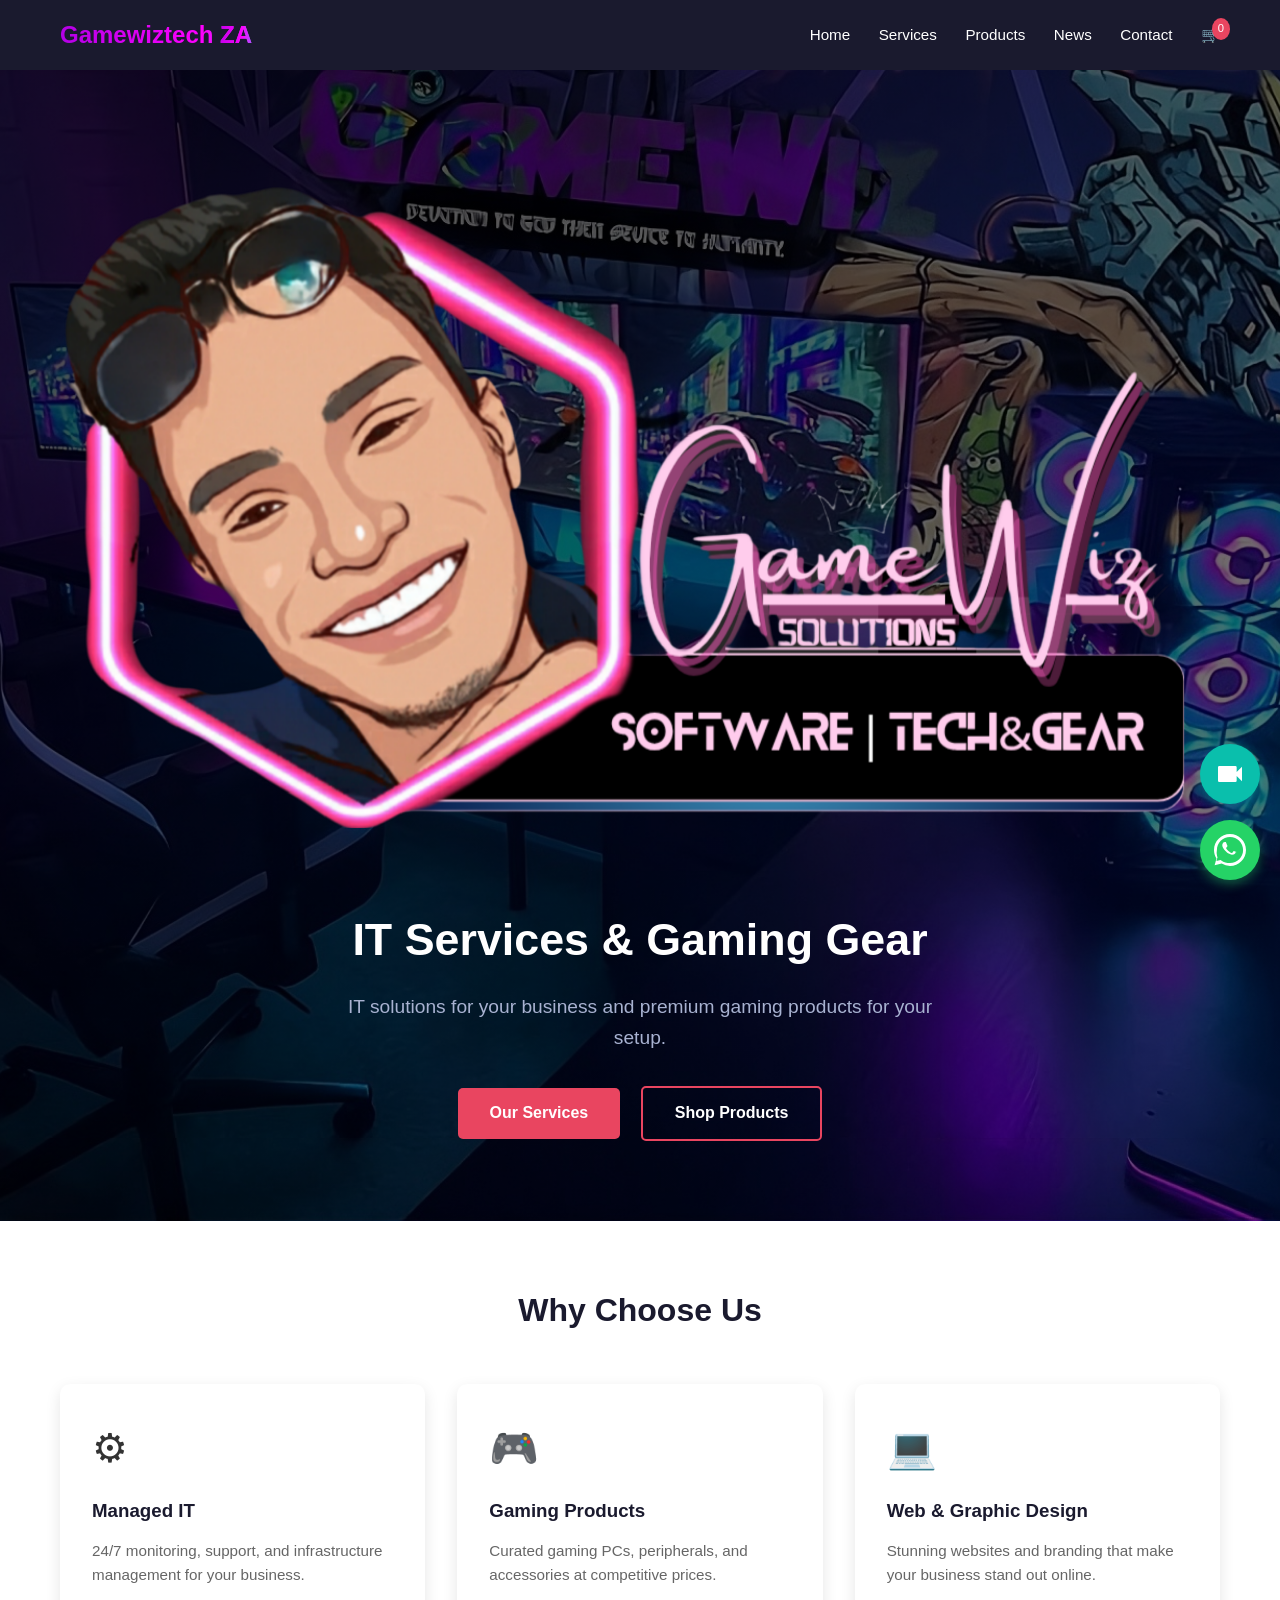
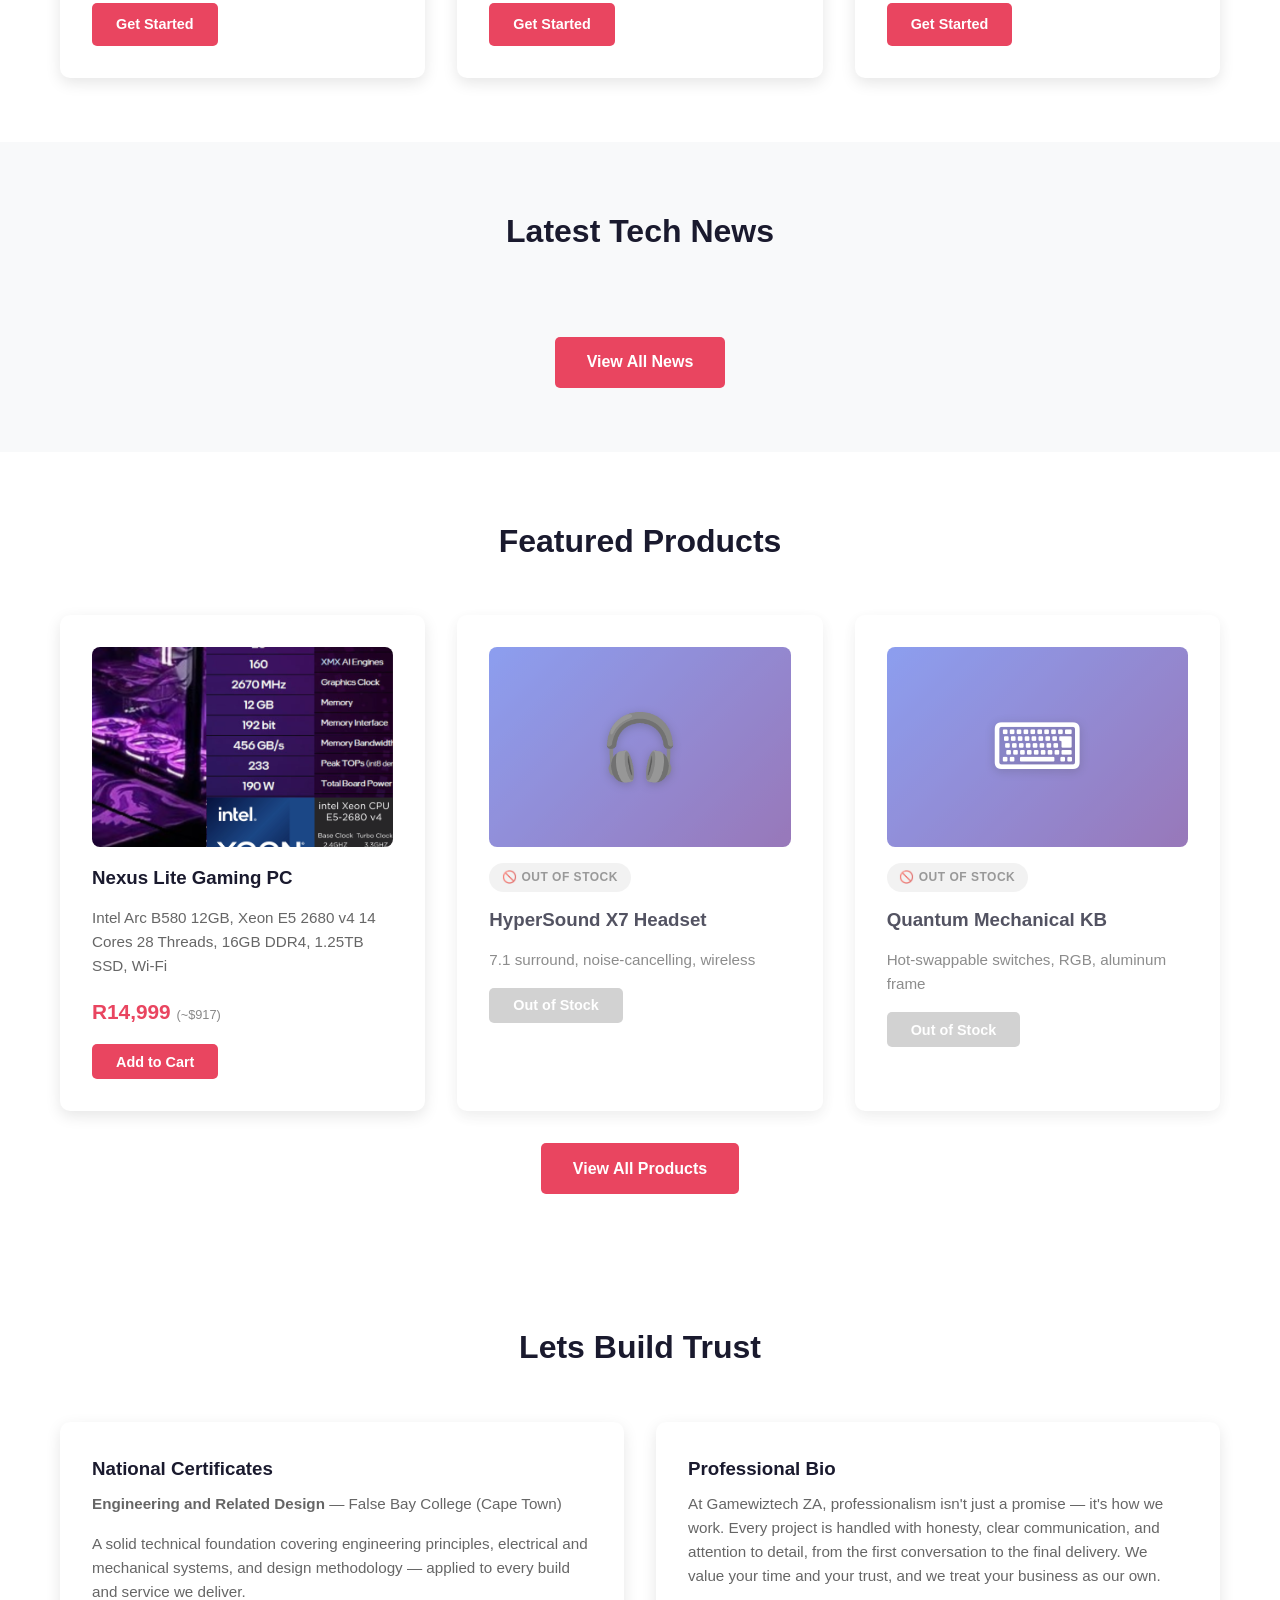
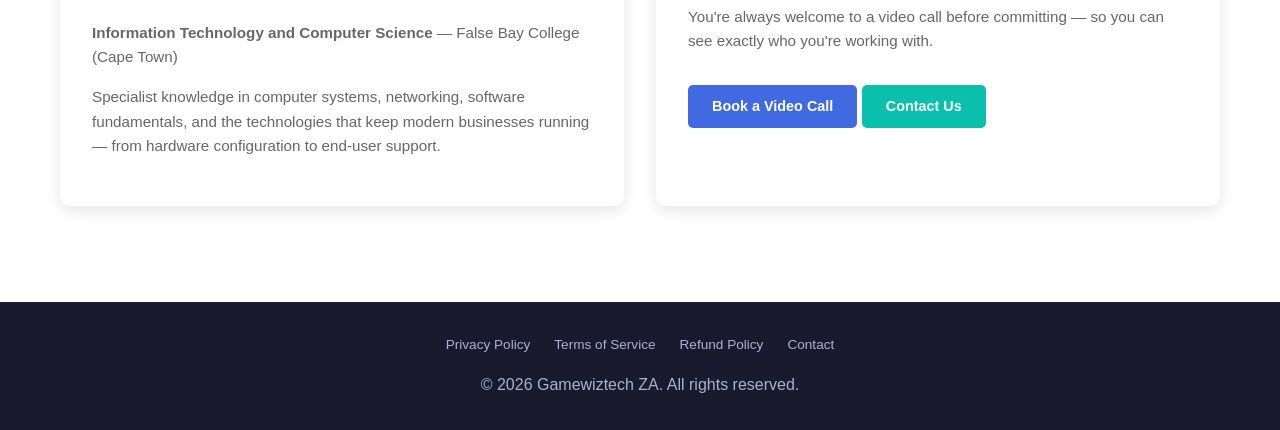
==== index.html @ 2ae44a91 "Make Book a Video Call button royal blue" ====
<!DOCTYPE html>
<html lang="en">
<head>
  <meta charset="UTF-8">
  <meta name="viewport" content="width=device-width, initial-scale=1.0">
  <title>Gamewiztech ZA — IT Services & Gaming Products</title>
  <link rel="stylesheet" href="css/style.css">
</head>
<body>
  <header>
    <div class="container">
      <a href="index.html" class="logo">Gamewiztech<span> ZA</span></a>
      <nav>
        <a href="index.html">Home</a>
        <a href="services.html">Services</a>
        <a href="products.html">Products</a>
        <a href="news.html">News</a>
        <a href="contact.html">Contact</a>
        <a class="cart-icon" onclick="showCart()">&#128722; <span class="cart-count">0</span></a>
      </nav>
    </div>
  </header>

  <section class="hero">
    <div class="container">
      <img src="images/hero-banner.png" alt="Gamewiztech ZA Banner" style="max-width: 100%; height: auto; margin-bottom: 1.5rem; border-radius: 10px;">
      <h1>IT Services & Gaming Gear</h1>
      <p>IT solutions for your business and premium gaming products for your setup.</p>
      <a href="services.html" class="btn">Our Services</a>
      <a href="products.html" class="btn btn-outline" style="margin-left: 1rem;">Shop Products</a>
    </div>
  </section>

  <section class="section">
    <div class="container">
      <h2 class="section-title">Why Choose Us</h2>
      <div class="grid">
        <div class="card">
          <div class="card-icon">&#9881;</div>
          <h3>Managed IT</h3>
          <p>24/7 monitoring, support, and infrastructure management for your business.</p>
          <a href="services.html" class="btn">Get Started</a>
        </div>
        <div class="card">
          <div class="card-icon">&#127918;</div>
          <h3>Gaming Products</h3>
          <p>Curated gaming PCs, peripherals, and accessories at competitive prices.</p>
          <a href="products.html" class="btn">Get Started</a>
        </div>
        <div class="card">
          <div class="card-icon">&#128187;</div>
          <h3>Web & Graphic Design</h3>
          <p>Stunning websites and branding that make your business stand out online.</p>
          <a href="services.html" class="btn">Get Started</a>
        </div>
      </div>
    </div>
  </section>

  <section class="section" style="background: #f8f9fa;">
    <div class="container">
      <h2 class="section-title">Latest Tech News</h2>
      <div class="grid" id="homeNewsGrid">
        <div class="news-loading">Loading latest news...</div>
      </div>
      <div style="text-align: center; margin-top: 2rem;">
        <a href="news.html" class="btn">View All News</a>
      </div>
    </div>
  </section>

  <section class="section">
    <div class="container">
      <h2 class="section-title">Featured Products</h2>
      <div class="grid">
        <div class="card">
          <div class="product-img" style="background-image: url('images/nexus-lite.jpg'); background-size: cover; background-position: center; text-shadow: none;"></div>
          <h3>Nexus Lite Gaming PC</h3>
          <p>Intel Arc B580 12GB, Xeon E5 2680 v4 14 Cores 28 Threads, 16GB DDR4, 1.25TB SSD, Wi-Fi</p>
          <div class="price">R14,999 <span class="usd-price">(~$917)</span></div>
          <button class="btn" onclick="addToCart('gaming-pc-3','Nexus Lite Gaming PC',14999)">Add to Cart</button>
        </div>
        <div class="card out-of-stock">
          <div class="product-img">&#127911;</div>
          <span class="stock-badge">&#128683; Out of Stock</span>
          <h3>HyperSound X7 Headset</h3>
          <p>7.1 surround, noise-cancelling, wireless</p>
          <button class="btn" disabled>Out of Stock</button>
        </div>
        <div class="card out-of-stock">
          <div class="product-img">&#9000;</div>
          <span class="stock-badge">&#128683; Out of Stock</span>
          <h3>Quantum Mechanical KB</h3>
          <p>Hot-swappable switches, RGB, aluminum frame</p>
          <button class="btn" disabled>Out of Stock</button>
        </div>
      </div>
      <div style="text-align: center; margin-top: 2rem;">
        <a href="products.html" class="btn">View All Products</a>
      </div>
    </div>
  </section>

  <section class="section">
    <div class="container">
      <h2 class="section-title">Lets Build Trust</h2>
      <div class="grid">
        <div class="card">
          <h3 style="margin-bottom: 0.5rem;">National Certificates</h3>
          <p><strong>Engineering and Related Design</strong> — False Bay College (Cape Town)</p>
          <p style="margin-top: 0.5rem;">A solid technical foundation covering engineering principles, electrical and mechanical systems, and design methodology — applied to every build and service we deliver.</p>
          <p style="margin-top: 0.75rem;"><strong>Information Technology and Computer Science</strong> — False Bay College (Cape Town)</p>
          <p style="margin-top: 0.5rem;">Specialist knowledge in computer systems, networking, software fundamentals, and the technologies that keep modern businesses running — from hardware configuration to end-user support.</p>
        </div>
        <div class="card">
          <h3 style="margin-bottom: 0.5rem;">Professional Bio</h3>
          <p>At Gamewiztech ZA, professionalism isn't just a promise — it's how we work. Every project is handled with honesty, clear communication, and attention to detail, from the first conversation to the final delivery. We value your time and your trust, and we treat your business as our own.</p>
          <p style="margin-top: 0.5rem;">You're always welcome to a video call before committing — so you can see exactly who you're working with.</p>
          <a href="https://wa.me/27638305734?text=Hi%20Gamewiztech%20ZA%21%20I%27d%20like%20to%20book%20a%20video%20call.%20When%20are%20you%20free%3F" target="_blank" rel="noopener noreferrer" class="btn btn-blue" style="margin-top: 1rem;">Book a Video Call</a>
          <a href="https://wa.me/27638305734" target="_blank" rel="noopener noreferrer" class="btn btn-teal" style="margin-top: 0.75rem;">Contact Us</a>
        </div>
      </div>
    </div>
  </section>

  <footer>
    <div class="container">
      <div class="footer-links">
        <a href="policies.html">Privacy Policy</a>
        <a href="policies.html">Terms of Service</a>
        <a href="policies.html">Refund Policy</a>
        <a href="contact.html">Contact</a>
      </div>
      <p>&copy; 2026 Gamewiztech ZA. All rights reserved.</p>
    </div>
  </footer>

  <!-- Cart Modal -->
  <div class="cart-overlay" id="cart-overlay" onclick="hideCart()"></div>
  <div class="cart-modal" id="cart-modal">
    <div class="cart-modal-header">
      <h2>Shopping Cart</h2>
      <button class="cart-modal-close" onclick="hideCart()">&times;</button>
    </div>
    <div id="cart-items-list"></div>
    <div class="cart-total">Total: <span id="cart-total-price">$0.00</span></div>
    <div class="cart-actions">
      <button class="btn btn-outline" onclick="hideCart()">Continue Shopping</button>
      <button class="btn" onclick="checkout()">Proceed to Checkout</button>
    </div>
  </div>

  <script src="js/cart.js"></script>
  <script src="js/whatsapp.js"></script>
  <script>
    const homeTags = ['gaming', 'gamedev', 'ai', 'machinelearning', 'linux', 'opensource', 'hardware', 'steam'];
    const homeCatMap = {
      gaming: ['gaming', 'gamedev', 'games', 'steam', 'valve'],
      ai: ['ai', 'machinelearning', 'llm', 'chatgpt', 'deeplearning', 'genai'],
      linux: ['linux', 'opensource', 'ubuntu', 'foss'],
      hardware: ['hardware', 'gpu', 'intel', 'amd', 'nvidia', 'cpu', 'raspberrypi', 'iot']
    };

    function homeCategory(tags) {
      const lower = tags.map(t => t.toLowerCase());
      for (const [cat, keys] of Object.entries(homeCatMap)) {
        if (keys.some(k => lower.includes(k))) return cat;
      }
      return 'hardware';
    }

    function homeImage(a) {
      return a.social_image || a.cover_image || `https://dev.to/social_previews/article/${a.id}.png`;
    }

    (async function loadHomeNews() {
      const grid = document.getElementById('homeNewsGrid');
      if (!grid) return;
      try {
        const results = await Promise.allSettled(
          homeTags.map(tag => fetch(`https://dev.to/api/articles?tag=${tag}&per_page=2`).then(r => r.json()))
        );
        const seen = new Set();
        const items = [];
        for (const r of results) {
          if (r.status !== 'fulfilled') continue;
          for (const a of r.value) {
            if (!seen.has(a.id)) { seen.add(a.id); items.push(a); }
          }
        }
        items.sort(() => Math.random() - 0.5);
        const top = items.slice(0, 3);
        grid.innerHTML = top.map(a => {
          const cat = homeCategory(a.tag_list);
          const img = homeImage(a);
          return `
            <a href="${a.url}" target="_blank" rel="noopener" class="news-card">
              <div class="news-card-img" style="background-image:url(${img});background-size:cover;background-position:center;"></div>
              <div class="news-card-body">
                <div class="news-card-meta">
                  <span class="news-category ${cat}">${cat}</span>
                  <span class="news-date">${a.readable_publish_date || ''}</span>
                </div>
                <h3 class="news-card-title">${a.title}</h3>
                <p class="news-card-excerpt">${a.description ? (a.description.length > 120 ? a.description.slice(0,120).replace(/\s+\S*$/,'') + '...' : a.description) : ''}</p>
                <span class="news-author">${a.user?.name ? 'By ' + a.user.name : ''}</span>
              </div>
            </a>
          `;
        }).join('');
      } catch {
        grid.innerHTML = '<div class="news-empty" style="grid-column:1/-1">Could not load latest news.</div>';
      }
    })();
  </script>
  <a class="call-float" href="https://wa.me/27638305734?text=Hi%20Gamewiztech%20ZA%21%20I%27d%20like%20to%20book%20a%20video%20call.%20When%20are%20you%20free%3F" target="_blank" rel="noopener noreferrer" aria-label="Lets Build Trust">
    <svg viewBox="0 0 24 24" xmlns="http://www.w3.org/2000/svg">
      <path fill="#fff" d="M17 10.5V7a1 1 0 0 0-1-1H4a1 1 0 0 0-1 1v10a1 1 0 0 0 1 1h12a1 1 0 0 0 1-1v-3.5l4 4v-11l-4 4z"/>
    </svg>
    <span class="call-tooltip">Lets Build Trust — Book a video call</span>
  </a>
  <a class="whatsapp-float" href="https://wa.me/27638305734" target="_blank" rel="noopener noreferrer" aria-label="Chat on WhatsApp">
    <svg viewBox="0 0 32 32" xmlns="http://www.w3.org/2000/svg">
      <path fill="#fff" d="M16 0C7.163 0 0 7.163 0 16c0 3.133.9 6.06 2.448 8.533L.64 31.36l7.013-1.843A15.937 15.937 0 0016 32c8.837 0 16-7.163 16-16S24.837 0 16 0zm0 29.09c-3.234 0-6.25-.99-8.756-2.685l-.628-.402-4.164 1.094 1.113-4.06-.43-.653A13.008 13.008 0 012.91 16C2.91 8.785 8.785 2.91 16 2.91S29.09 8.785 29.09 16 23.215 29.09 16 29.09zm7.038-10.677c-.385-.193-2.278-1.124-2.63-1.252-.352-.128-.608-.193-.864.193-.256.385-.994 1.252-1.22 1.51-.225.257-.45.289-.835.096-.385-.193-1.625-.599-3.094-1.912-1.143-1.02-1.915-2.28-2.14-2.665-.224-.385-.024-.593.169-.785.173-.173.385-.45.577-.675.193-.225.257-.385.385-.642.129-.257.064-.482-.032-.675-.097-.193-.864-2.083-1.184-2.853-.312-.75-.63-.625-.864-.638l-.735-.013-.256.038c-.225.038-.577.09-.88.45-.303.36-1.157 1.13-1.157 2.757s1.185 3.198 1.35 3.42c.165.222 2.332 3.56 5.65 4.993.79.34 1.406.544 1.887.697.792.252 1.513.216 2.082.13.635-.096 1.955-.8 2.23-1.572.276-.772.276-1.434.193-1.572-.083-.138-.304-.222-.64-.385z"/>
    </svg>
    <span class="whatsapp-tooltip">Chat with us on WhatsApp</span>
  </a>
</body>
</html>
---- css/style.css ----
* {
  margin: 0;
  padding: 0;
  box-sizing: border-box;
}

body {
  font-family: 'Segoe UI', Tahoma, Geneva, Verdana, sans-serif;
  line-height: 1.6;
  color: #333;
}

.container {
  max-width: 1200px;
  margin: 0 auto;
  padding: 0 20px;
}

/* Header */
header {
  background: #1a1a2e;
  color: #fff;
  padding: 1rem 0;
  position: sticky;
  top: 0;
  z-index: 100;
}

header .container {
  display: flex;
  justify-content: space-between;
  align-items: center;
}

.logo {
  font-size: 1.5rem;
  font-weight: 700;
  text-decoration: none;
  background: linear-gradient(90deg, #b400e6, #ff00ff, #00ffff, #ff6600, #ffff00);
  background-size: 300%;
  -webkit-background-clip: text;
  background-clip: text;
  -webkit-text-fill-color: transparent;
  animation: gradient-shift 3s ease infinite;
}

@keyframes gradient-shift {
  0% { background-position: 0% 50%; }
  50% { background-position: 100% 50%; }
  100% { background-position: 0% 50%; }
}

.logo span {
  color: inherit;
  -webkit-text-fill-color: transparent;
  background: inherit;
  -webkit-background-clip: text;
  background-clip: text;
}

nav a {
  color: #fff;
  text-decoration: none;
  margin-left: 1.5rem;
  font-size: 0.95rem;
  transition: color 0.3s;
}

nav a:hover {
  color: #e94560;
}

.cart-icon {
  position: relative;
  cursor: pointer;
}

.cart-count {
  background: #e94560;
  color: #fff;
  border-radius: 50%;
  padding: 2px 6px;
  font-size: 0.7rem;
  position: absolute;
  top: -8px;
  right: -10px;
}

/* Hero */
.hero {
  background: linear-gradient(135deg, rgba(0,0,0,0.7), rgba(0,0,0,0.5)), url('../images/hero-bg.png');
  background-size: cover;
  background-position: center;
  color: #fff;
  padding: 5rem 0;
  text-align: center;
}

.hero img {
  max-width: 100%;
  height: auto;
  border-radius: 10px;
}

.hero h1 {
  font-size: 2.8rem;
  margin-bottom: 1rem;
}

.hero p {
  font-size: 1.2rem;
  color: #a8b2d1;
  margin-bottom: 2rem;
  max-width: 600px;
  margin-left: auto;
  margin-right: auto;
}

.btn {
  display: inline-block;
  background: #e94560;
  color: #fff;
  padding: 0.8rem 2rem;
  border-radius: 5px;
  text-decoration: none;
  font-weight: 600;
  transition: background 0.3s;
  border: none;
  cursor: pointer;
}

.btn:hover {
  background: #d63851;
}

.btn-outline {
  background: transparent;
  border: 2px solid #e94560;
}

.btn-outline:hover {
  background: #e94560;
}

.btn-blue {
  background: #4169E1;
  color: #fff;
}

.btn-blue:hover {
  background: #3457D5;
}

.btn-teal {
  background: #0ABFAC;
  color: #fff;
}

.btn-teal:hover {
  background: #08A391;
}

/* Sections */
.section {
  padding: 4rem 0;
}

.section-title {
  text-align: center;
  font-size: 2rem;
  margin-bottom: 3rem;
  color: #1a1a2e;
}

/* Cards Grid */
.grid {
  display: grid;
  grid-template-columns: repeat(auto-fit, minmax(280px, 1fr));
  gap: 2rem;
}

.card {
  background: #fff;
  border-radius: 10px;
  padding: 2rem;
  box-shadow: 0 5px 15px rgba(0,0,0,0.1);
  transition: transform 0.3s;
}

.card:hover {
  transform: translateY(-5px);
}

.card-icon {
  font-size: 2.5rem;
  margin-bottom: 1rem;
}

.card h3 {
  margin-bottom: 0.8rem;
  color: #1a1a2e;
}

.card p {
  color: #666;
  font-size: 0.95rem;
  margin-bottom: 1rem;
}

.card .price {
  font-size: 1.3rem;
  font-weight: 700;
  color: #e94560;
  margin-bottom: 1rem;
}

.price-range {
  font-size: 0.8rem !important;
  color: #888 !important;
  margin-bottom: 1rem !important;
}

.usd-price {
  font-size: 0.8rem;
  font-weight: 400;
  color: #888;
}

.card .btn {
  font-size: 0.9rem;
  padding: 0.6rem 1.5rem;
}

/* Product specific */
.product-img {
  width: 100%;
  height: 200px;
  background: linear-gradient(135deg, #667eea 0%, #764ba2 100%);
  border-radius: 8px;
  margin-bottom: 1rem;
  display: flex;
  align-items: center;
  justify-content: center;
  font-size: 4rem;
  color: #fff;
  text-shadow: 0 2px 10px rgba(0,0,0,0.3);
}

.stock-badge {
  display: inline-block;
  background: #eee;
  color: #777;
  font-size: 0.75rem;
  font-weight: 700;
  text-transform: uppercase;
  letter-spacing: 0.5px;
  padding: 0.3rem 0.8rem;
  border-radius: 15px;
  margin-bottom: 0.8rem;
}

.card.out-of-stock {
  opacity: 0.75;
  position: relative;
}

.card.out-of-stock .btn:disabled {
  background: #aaa;
  cursor: not-allowed;
  opacity: 0.7;
}

/* Contact */
.contact-form {
  max-width: 600px;
  margin: 0 auto;
}

.form-group {
  margin-bottom: 1.5rem;
}

.form-group label {
  display: block;
  margin-bottom: 0.5rem;
  font-weight: 600;
}

.form-group input,
.form-group textarea,
.form-group select {
  width: 100%;
  padding: 0.8rem;
  border: 1px solid #ddd;
  border-radius: 5px;
  font-size: 1rem;
}

.form-group textarea {
  height: 150px;
}

/* Cart Page */
.cart-page {
  padding: 4rem 0;
}

.cart-item {
  display: flex;
  align-items: center;
  justify-content: space-between;
  padding: 1rem 0;
  border-bottom: 1px solid #eee;
}

.cart-item-info {
  display: flex;
  align-items: center;
  gap: 1rem;
}

.cart-item-name {
  font-weight: 600;
}

.cart-item-price {
  color: #e94560;
  font-weight: 600;
}

.cart-item-qty {
  display: flex;
  align-items: center;
  gap: 0.5rem;
}

.qty-btn {
  background: #eee;
  border: none;
  padding: 0.3rem 0.7rem;
  border-radius: 3px;
  cursor: pointer;
}

.qty-btn:hover {
  background: #ddd;
}

.remove-btn {
  background: none;
  border: none;
  color: #e94560;
  cursor: pointer;
  font-weight: 600;
}

.cart-total {
  text-align: right;
  padding: 1.5rem 0;
  font-size: 1.3rem;
  font-weight: 700;
}

.cart-actions {
  text-align: right;
  display: flex;
  gap: 1rem;
  justify-content: flex-end;
}

.cart-empty {
  text-align: center;
  padding: 3rem;
  color: #666;
}

/* Cart sidebar / modal */
.cart-modal {
  display: none;
  position: fixed;
  top: 0;
  right: 0;
  width: 400px;
  height: 100%;
  background: #fff;
  box-shadow: -5px 0 15px rgba(0,0,0,0.1);
  z-index: 200;
  padding: 2rem;
  overflow-y: auto;
}

.cart-modal.open {
  display: block;
}

.cart-overlay {
  display: none;
  position: fixed;
  top: 0;
  left: 0;
  width: 100%;
  height: 100%;
  background: rgba(0,0,0,0.5);
  z-index: 199;
}

.cart-overlay.open {
  display: block;
}

.cart-modal-header {
  display: flex;
  justify-content: space-between;
  align-items: center;
  margin-bottom: 2rem;
}

.cart-modal-close {
  background: none;
  border: none;
  font-size: 1.5rem;
  cursor: pointer;
}

/* News Page */
.news-filters {
  display: flex;
  justify-content: center;
  gap: 0.8rem;
  margin-bottom: 3rem;
  flex-wrap: wrap;
}

.filter-btn {
  background: #f0f0f0;
  border: 2px solid transparent;
  padding: 0.6rem 1.5rem;
  border-radius: 25px;
  font-size: 0.9rem;
  font-weight: 600;
  cursor: pointer;
  transition: all 0.3s;
  color: #555;
}

.filter-btn:hover {
  background: #e0e0e0;
}

.filter-btn.active {
  background: #1a1a2e;
  color: #fff;
  border-color: #1a1a2e;
}

.news-grid {
  display: grid;
  grid-template-columns: repeat(auto-fill, minmax(340px, 1fr));
  gap: 1.5rem;
}

.news-card {
  background: #fff;
  border-radius: 12px;
  overflow: hidden;
  box-shadow: 0 3px 12px rgba(0,0,0,0.08);
  transition: transform 0.3s, box-shadow 0.3s;
  text-decoration: none;
  color: inherit;
  display: flex;
  flex-direction: column;
}

.news-card:hover {
  transform: translateY(-4px);
  box-shadow: 0 8px 25px rgba(0,0,0,0.12);
}

.news-card-img {
  height: 180px;
  background: linear-gradient(135deg, #1a1a2e 0%, #16213e 100%);
  display: flex;
  align-items: center;
  justify-content: center;
  font-size: 4rem;
}

.news-card-body {
  padding: 1.5rem;
  flex: 1;
  display: flex;
  flex-direction: column;
}

.news-card-meta {
  display: flex;
  align-items: center;
  gap: 0.8rem;
  margin-bottom: 0.8rem;
}

.news-category {
  display: inline-block;
  padding: 0.2rem 0.8rem;
  border-radius: 15px;
  font-size: 0.75rem;
  font-weight: 700;
  text-transform: uppercase;
  letter-spacing: 0.5px;
}

.news-category.gaming { background: #e8f5e9; color: #2e7d32; }
.news-category.ai { background: #f3e5f5; color: #7b1fa2; }
.news-category.linux { background: #fff8e1; color: #f57f17; }
.news-category.hardware { background: #e3f2fd; color: #1565c0; }

.news-date {
  font-size: 0.8rem;
  color: #999;
}

.news-card-title {
  font-size: 1.1rem;
  font-weight: 700;
  color: #1a1a2e;
  margin-bottom: 0.6rem;
  line-height: 1.4;
}

.news-card-excerpt {
  font-size: 0.9rem;
  color: #666;
  line-height: 1.5;
  flex: 1;
}

.news-empty {
  grid-column: 1 / -1;
  text-align: center;
  padding: 4rem;
  color: #999;
  font-size: 1.1rem;
}

.news-loading {
  grid-column: 1 / -1;
  text-align: center;
  padding: 3rem;
  color: #999;
  font-size: 1rem;
}

.news-author {
  display: block;
  margin-top: 0.8rem;
  font-size: 0.8rem;
  color: #aaa;
  font-style: italic;
}

/* Footer */
footer {
  background: #1a1a2e;
  color: #a8b2d1;
  text-align: center;
  padding: 2rem 0;
  margin-top: 2rem;
}

.footer-links {
  display: flex;
  justify-content: center;
  gap: 1.5rem;
  flex-wrap: wrap;
  margin-bottom: 1rem;
}

.footer-links a {
  color: #a8b2d1;
  text-decoration: none;
  font-size: 0.85rem;
  transition: color 0.3s;
}

.footer-links a:hover {
  color: #e94560;
}

/* Policies Page */
.policy-container {
  max-width: 800px;
  margin: 0 auto;
}

.policy-card {
  background: #fff;
  border-radius: 10px;
  padding: 2.5rem;
  box-shadow: 0 3px 12px rgba(0,0,0,0.08);
  margin-bottom: 2rem;
}

.policy-card h2 {
  color: #1a1a2e;
  font-size: 1.8rem;
  margin-bottom: 0.3rem;
}

.policy-date {
  color: #999;
  font-size: 0.85rem;
  margin-bottom: 1.5rem;
}

.policy-card h3 {
  color: #1a1a2e;
  font-size: 1.15rem;
  margin: 1.5rem 0 0.8rem;
}

.policy-card p {
  color: #555;
  line-height: 1.7;
  margin-bottom: 0.8rem;
}

.policy-card ul {
  padding-left: 1.5rem;
  margin-bottom: 0.8rem;
}

.policy-card ul li {
  color: #555;
  line-height: 1.7;
  margin-bottom: 0.4rem;
}

/* Responsive */
/* USD Price */
.usd-price {
  font-size: 0.8rem;
  color: #888;
  font-weight: 400;
}

/* WhatsApp Floating Button */
.whatsapp-float {
  position: fixed;
  bottom: 20px;
  right: 20px;
  width: 60px;
  height: 60px;
  background: #25D366;
  border-radius: 50%;
  display: flex;
  align-items: center;
  justify-content: center;
  box-shadow: 0 4px 12px rgba(37, 211, 102, 0.4);
  cursor: pointer;
  z-index: 999;
  transition: all 0.3s ease;
  text-decoration: none;
}
.whatsapp-float:hover {
  transform: scale(1.1);
  box-shadow: 0 6px 20px rgba(37, 211, 102, 0.6);
}
.whatsapp-float svg {
  width: 32px;
  height: 32px;
}
.whatsapp-tooltip {
  position: absolute;
  right: 70px;
  background: #fff;
  color: #333;
  padding: 8px 16px;
  border-radius: 8px;
  font-size: 14px;
  font-weight: 500;
  white-space: nowrap;
  box-shadow: 0 2px 8px rgba(0,0,0,0.15);
  opacity: 0;
  pointer-events: none;
  transition: opacity 0.3s;
}
.whatsapp-float:hover .whatsapp-tooltip {
  opacity: 1;
}

/* Video Call Floating Button */
.call-float {
  position: fixed;
  bottom: 96px;
  right: 20px;
  width: 60px;
  height: 60px;
  background: #0ABFAC;
  border-radius: 50%;
  display: flex;
  align-items: center;
  justify-content: center;
  box-shadow: 0 4px 12px rgba(10, 191, 172, 0.4);
  cursor: pointer;
  z-index: 999;
  transition: all 0.3s ease;
  text-decoration: none;
}
.call-float:hover {
  transform: scale(1.1);
  box-shadow: 0 6px 20px rgba(10, 191, 172, 0.6);
}
.call-float svg {
  width: 32px;
  height: 32px;
}
.call-tooltip {
  position: absolute;
  right: 70px;
  background: #fff;
  color: #333;
  padding: 8px 16px;
  border-radius: 8px;
  font-size: 14px;
  font-weight: 500;
  white-space: nowrap;
  box-shadow: 0 2px 8px rgba(0,0,0,0.15);
  opacity: 0;
  pointer-events: none;
  transition: opacity 0.3s;
}
.call-float:hover .call-tooltip {
  opacity: 1;
}

@media (max-width: 768px) {
  header .container {
    flex-direction: column;
    gap: 1rem;
  }
  nav a {
    margin: 0 0.5rem;
  }
  .hero h1 {
    font-size: 2rem;
  }
  .cart-modal {
    width: 100%;
  }
}
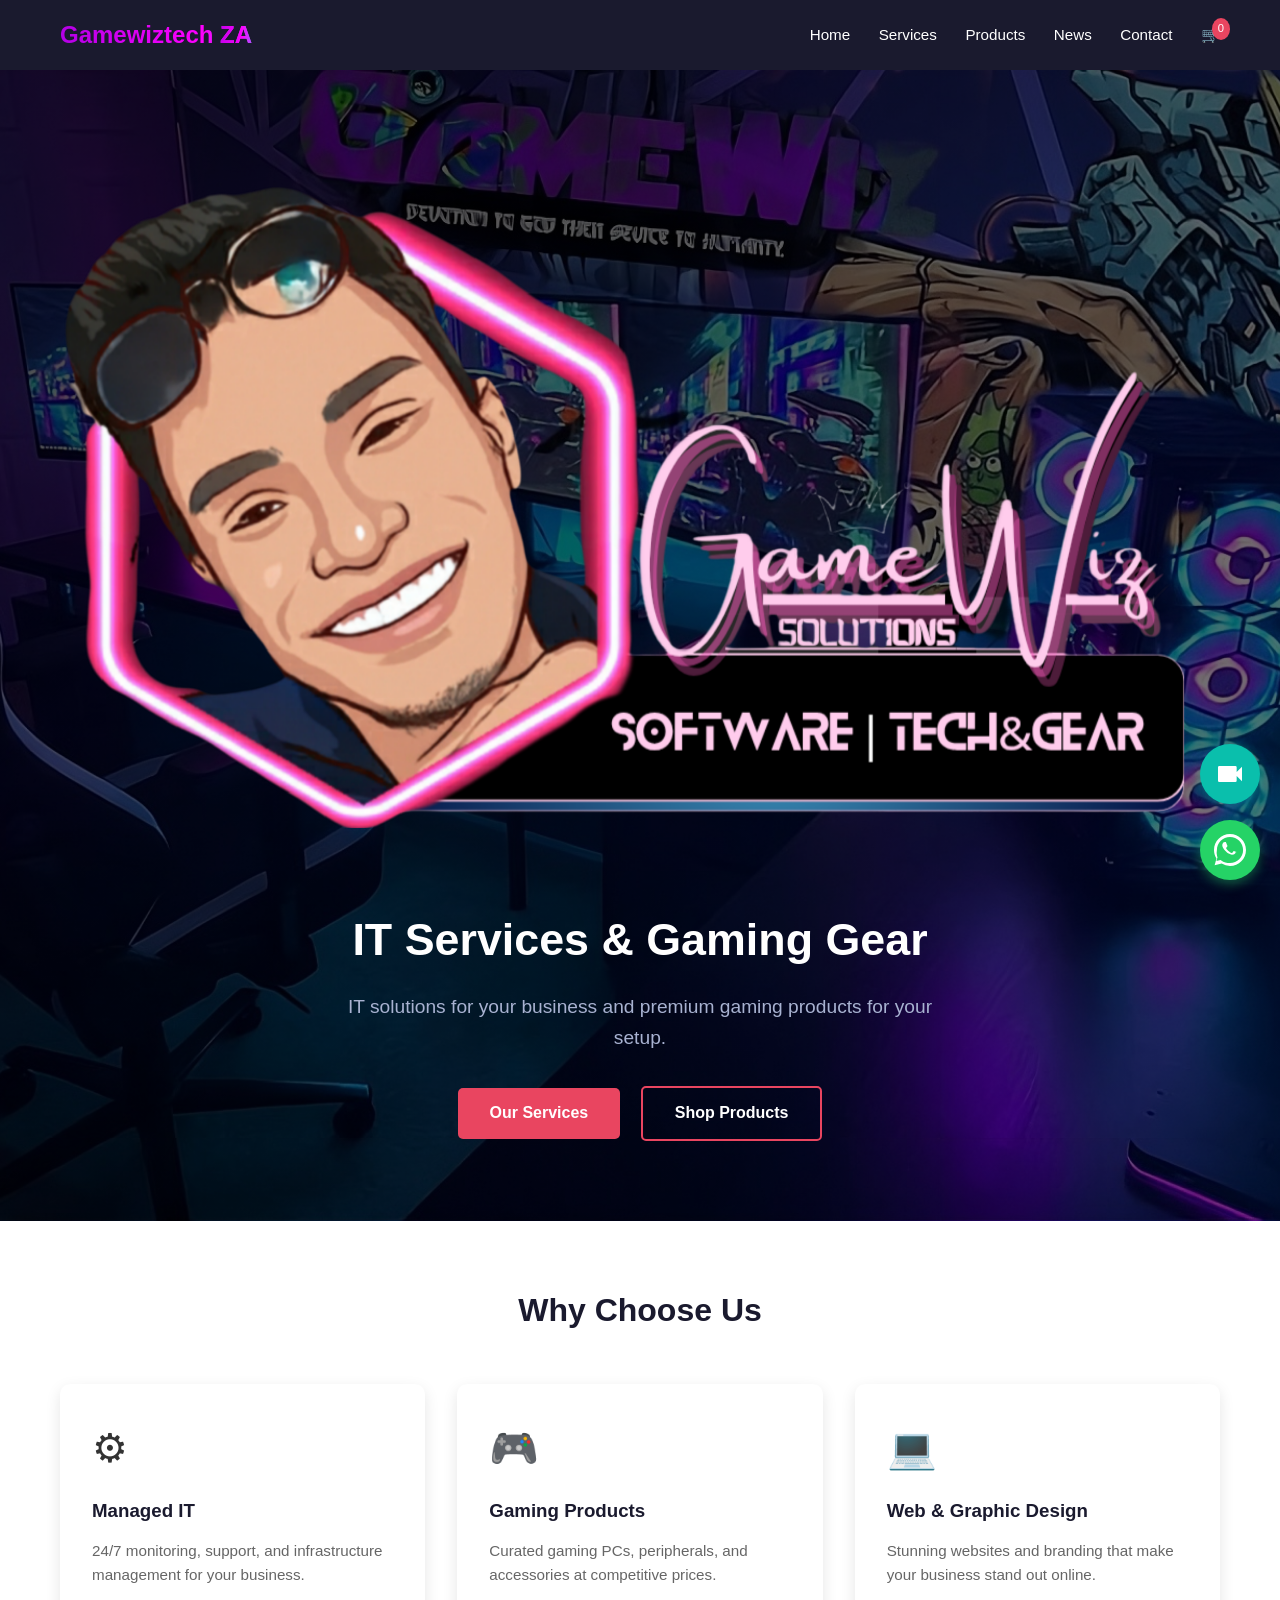
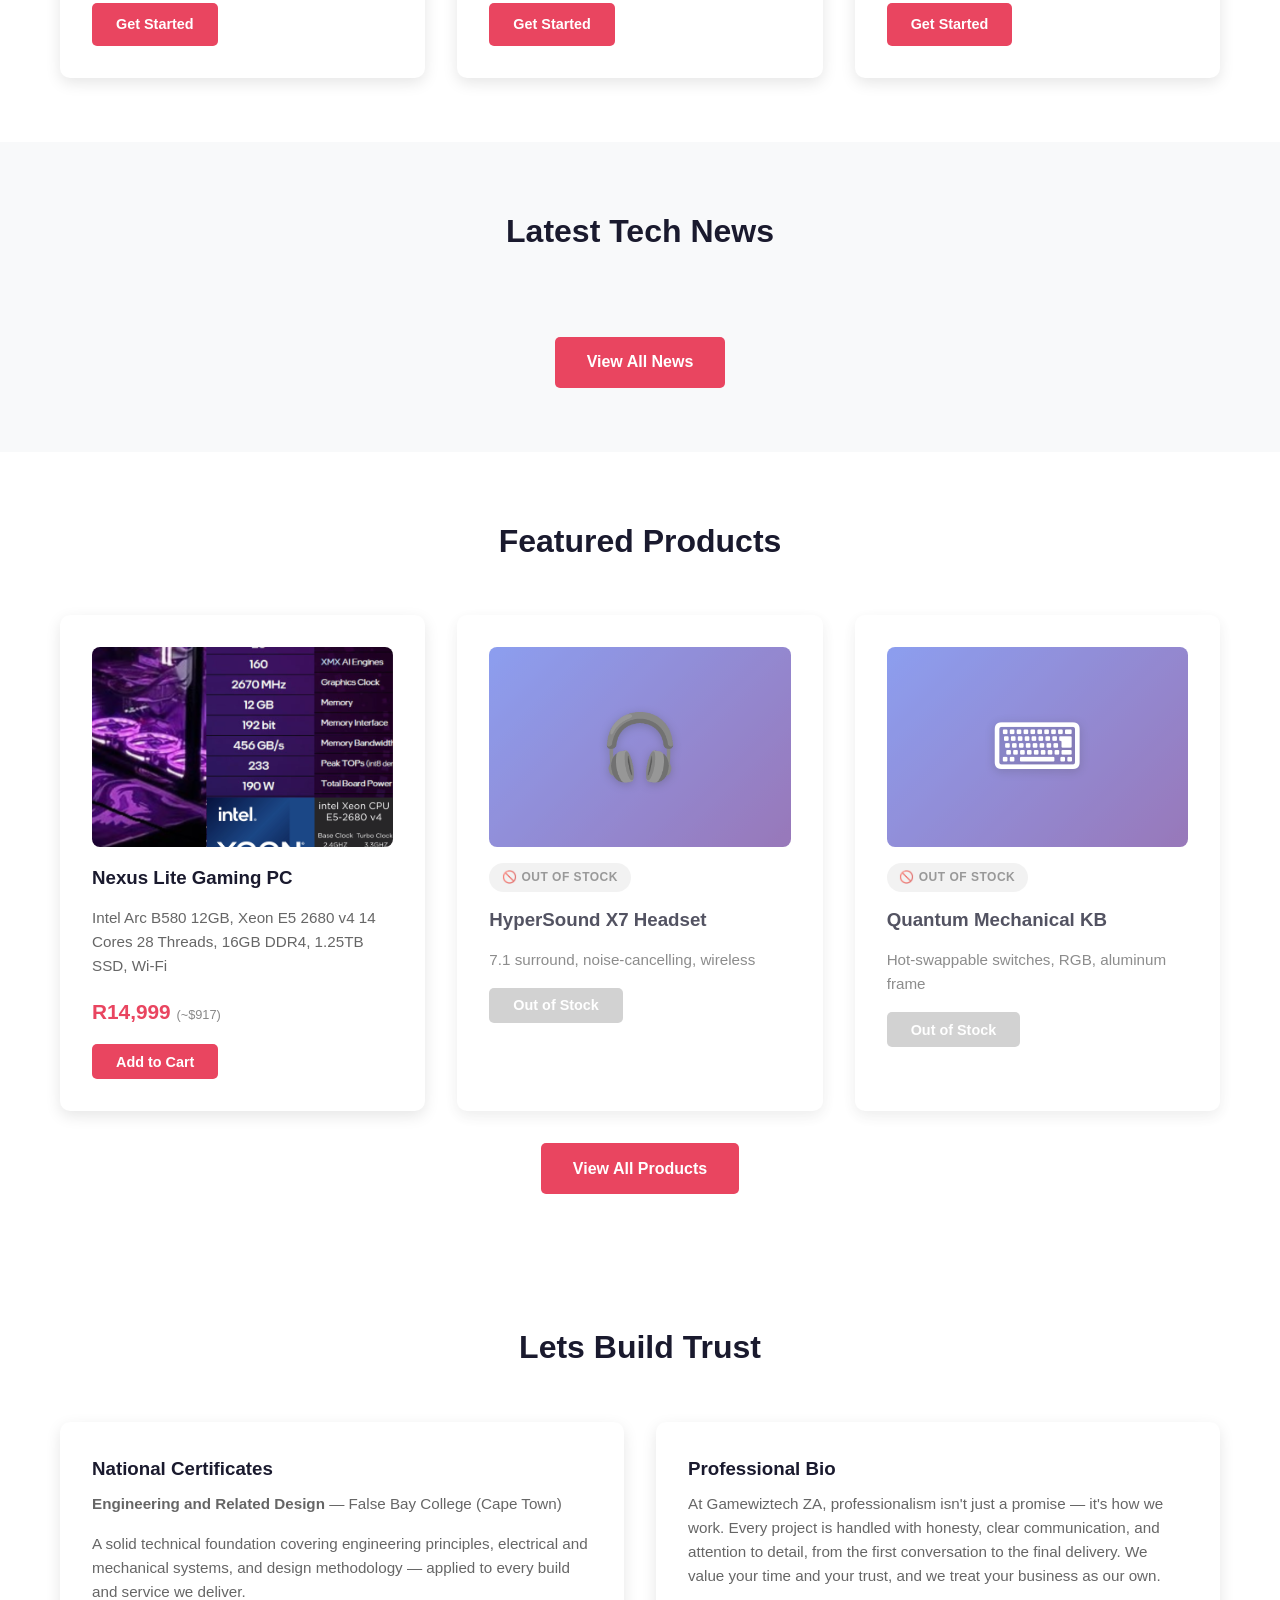
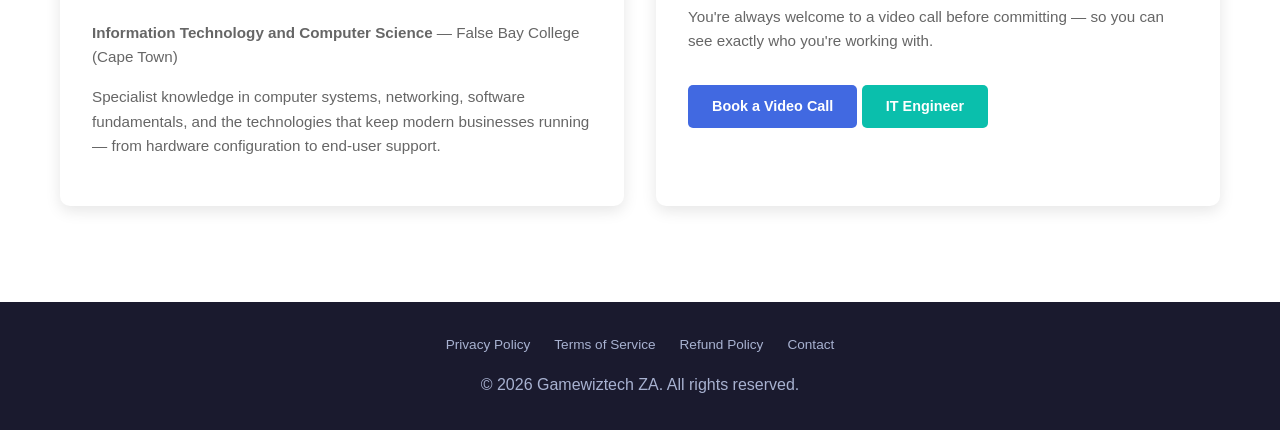
==== commit bd679797: "Rename Contact Us button to IT Engineer" ====
--- a/index.html
+++ b/index.html
@@ -117,7 +117,7 @@
           <p>At Gamewiztech ZA, professionalism isn't just a promise — it's how we work. Every project is handled with honesty, clear communication, and attention to detail, from the first conversation to the final delivery. We value your time and your trust, and we treat your business as our own.</p>
           <p style="margin-top: 0.5rem;">You're always welcome to a video call before committing — so you can see exactly who you're working with.</p>
           <a href="https://wa.me/27638305734?text=Hi%20Gamewiztech%20ZA%21%20I%27d%20like%20to%20book%20a%20video%20call.%20When%20are%20you%20free%3F" target="_blank" rel="noopener noreferrer" class="btn btn-blue" style="margin-top: 1rem;">Book a Video Call</a>
-          <a href="https://wa.me/27638305734" target="_blank" rel="noopener noreferrer" class="btn btn-teal" style="margin-top: 0.75rem;">Contact Us</a>
+          <a href="https://wa.me/27638305734" target="_blank" rel="noopener noreferrer" class="btn btn-teal" style="margin-top: 0.75rem;">IT Engineer</a>
         </div>
       </div>
     </div>
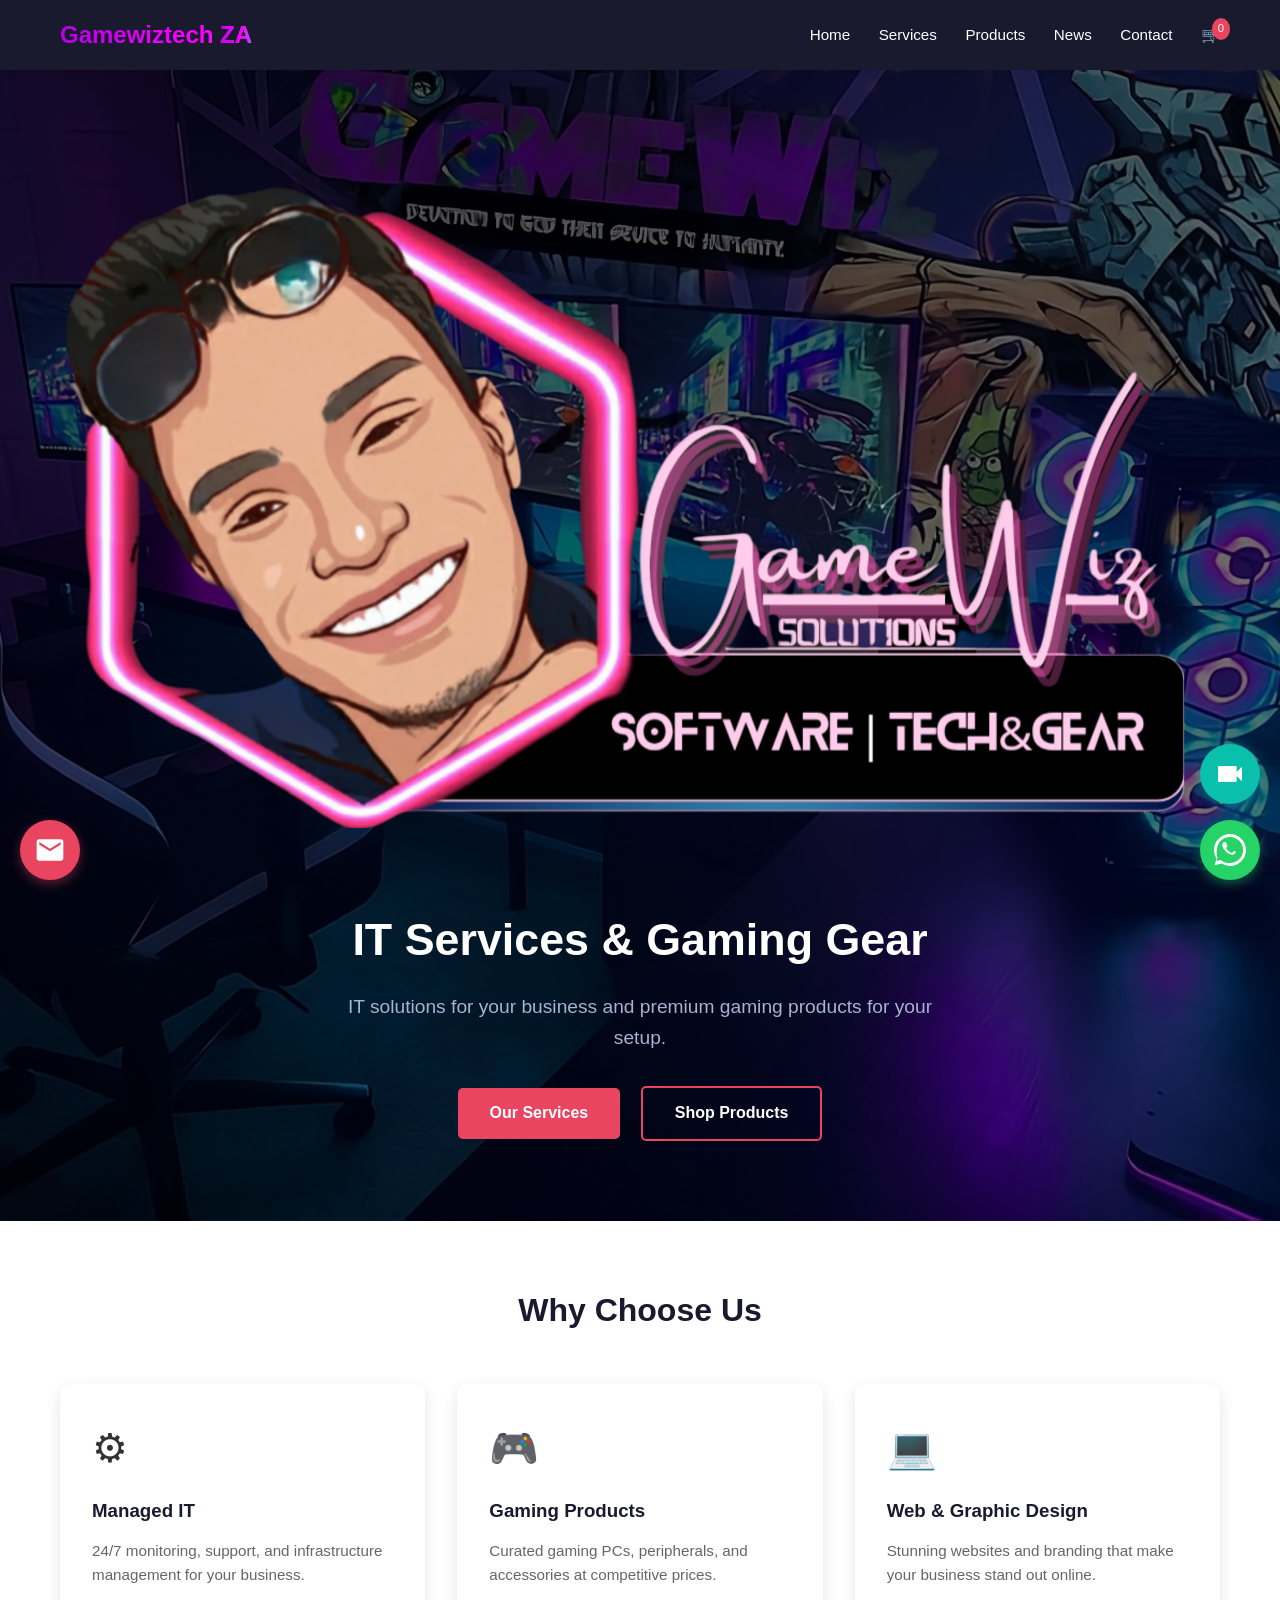
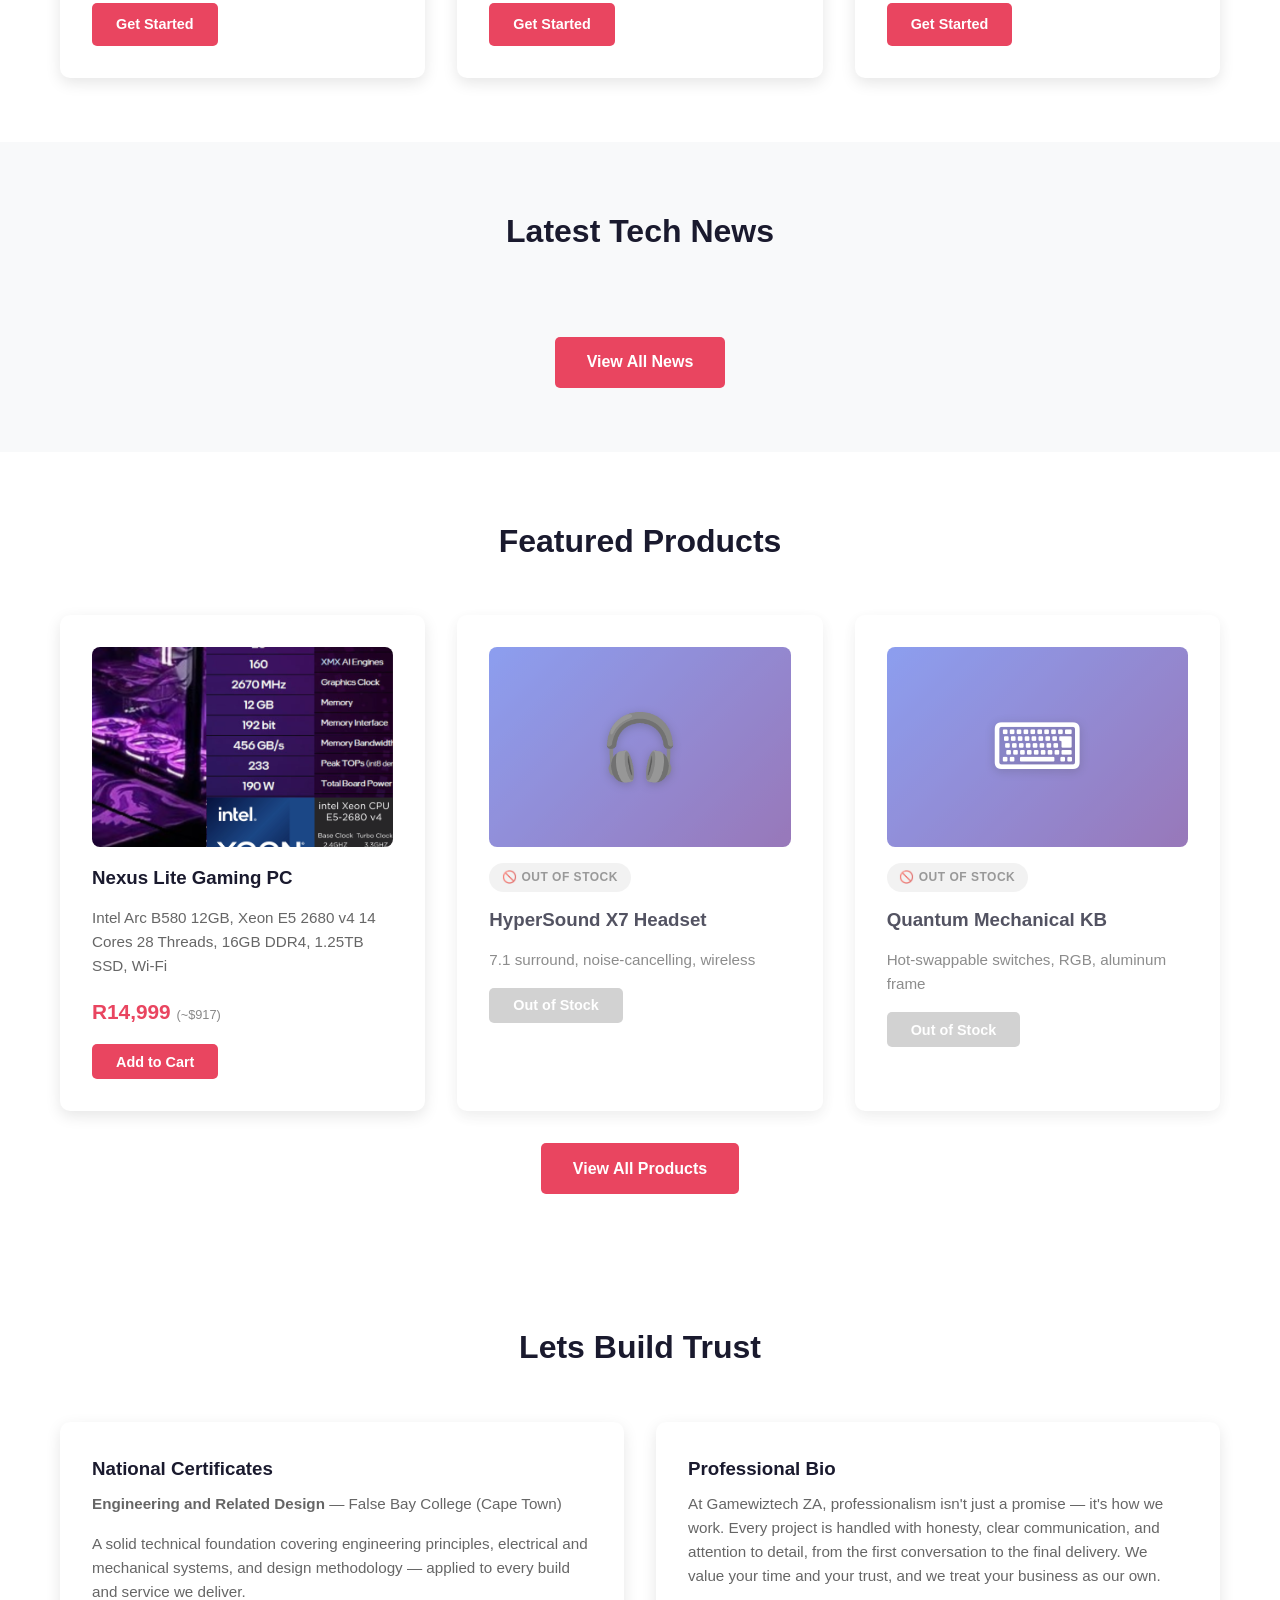
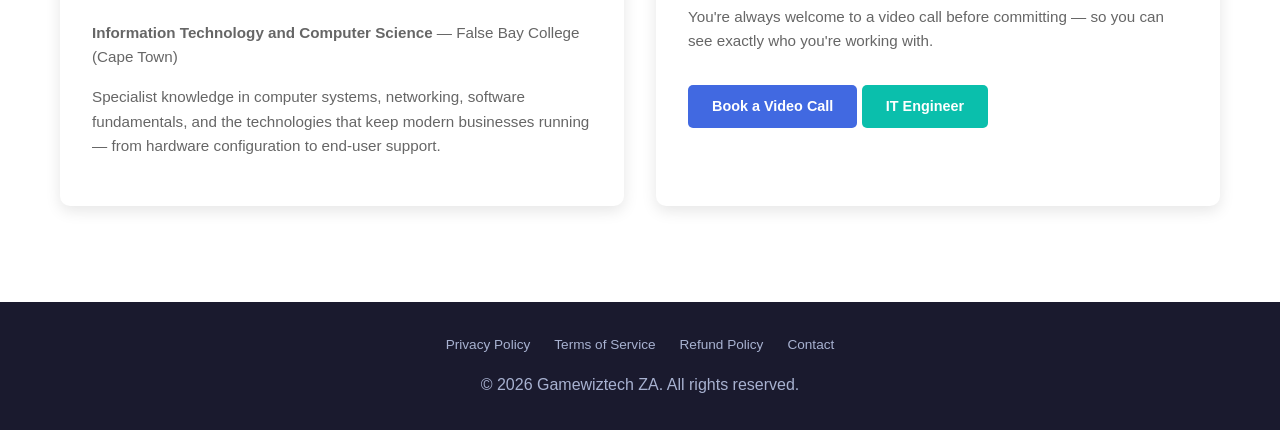
==== commit 872929e6: "Add floating email button to all pages" ====
--- a/index.html
+++ b/index.html
@@ -213,6 +213,12 @@
       }
     })();
   </script>
+  <a class="email-float" href="mailto:Gamewizcapetown@gmail.com" aria-label="Email Gamewiztech ZA">
+    <svg viewBox="0 0 24 24" xmlns="http://www.w3.org/2000/svg">
+      <path fill="#fff" d="M20 4H4a2 2 0 0 0-2 2v12a2 2 0 0 0 2 2h16a2 2 0 0 0 2-2V6a2 2 0 0 0-2-2zm0 4l-8 5-8-5V6l8 5 8-5v2z"/>
+    </svg>
+    <span class="email-tooltip">Email us at Gamewizcapetown@gmail.com</span>
+  </a>
   <a class="call-float" href="https://wa.me/27638305734?text=Hi%20Gamewiztech%20ZA%21%20I%27d%20like%20to%20book%20a%20video%20call.%20When%20are%20you%20free%3F" target="_blank" rel="noopener noreferrer" aria-label="Lets Build Trust">
     <svg viewBox="0 0 24 24" xmlns="http://www.w3.org/2000/svg">
       <path fill="#fff" d="M17 10.5V7a1 1 0 0 0-1-1H4a1 1 0 0 0-1 1v10a1 1 0 0 0 1 1h12a1 1 0 0 0 1-1v-3.5l4 4v-11l-4 4z"/>
--- a/css/style.css
+++ b/css/style.css
@@ -733,6 +733,51 @@
   opacity: 1;
 }
 
+/* Email Floating Button */
+.email-float {
+  position: fixed;
+  bottom: 20px;
+  left: 20px;
+  width: 60px;
+  height: 60px;
+  background: #E94560;
+  border-radius: 50%;
+  display: flex;
+  align-items: center;
+  justify-content: center;
+  box-shadow: 0 4px 12px rgba(233, 69, 96, 0.4);
+  cursor: pointer;
+  z-index: 999;
+  transition: all 0.3s ease;
+  text-decoration: none;
+}
+.email-float:hover {
+  transform: scale(1.1);
+  box-shadow: 0 6px 20px rgba(233, 69, 96, 0.6);
+}
+.email-float svg {
+  width: 32px;
+  height: 32px;
+}
+.email-tooltip {
+  position: absolute;
+  left: 70px;
+  background: #fff;
+  color: #333;
+  padding: 8px 16px;
+  border-radius: 8px;
+  font-size: 14px;
+  font-weight: 500;
+  white-space: nowrap;
+  box-shadow: 0 2px 8px rgba(0,0,0,0.15);
+  opacity: 0;
+  pointer-events: none;
+  transition: opacity 0.3s;
+}
+.email-float:hover .email-tooltip {
+  opacity: 1;
+}
+
 @media (max-width: 768px) {
   header .container {
     flex-direction: column;
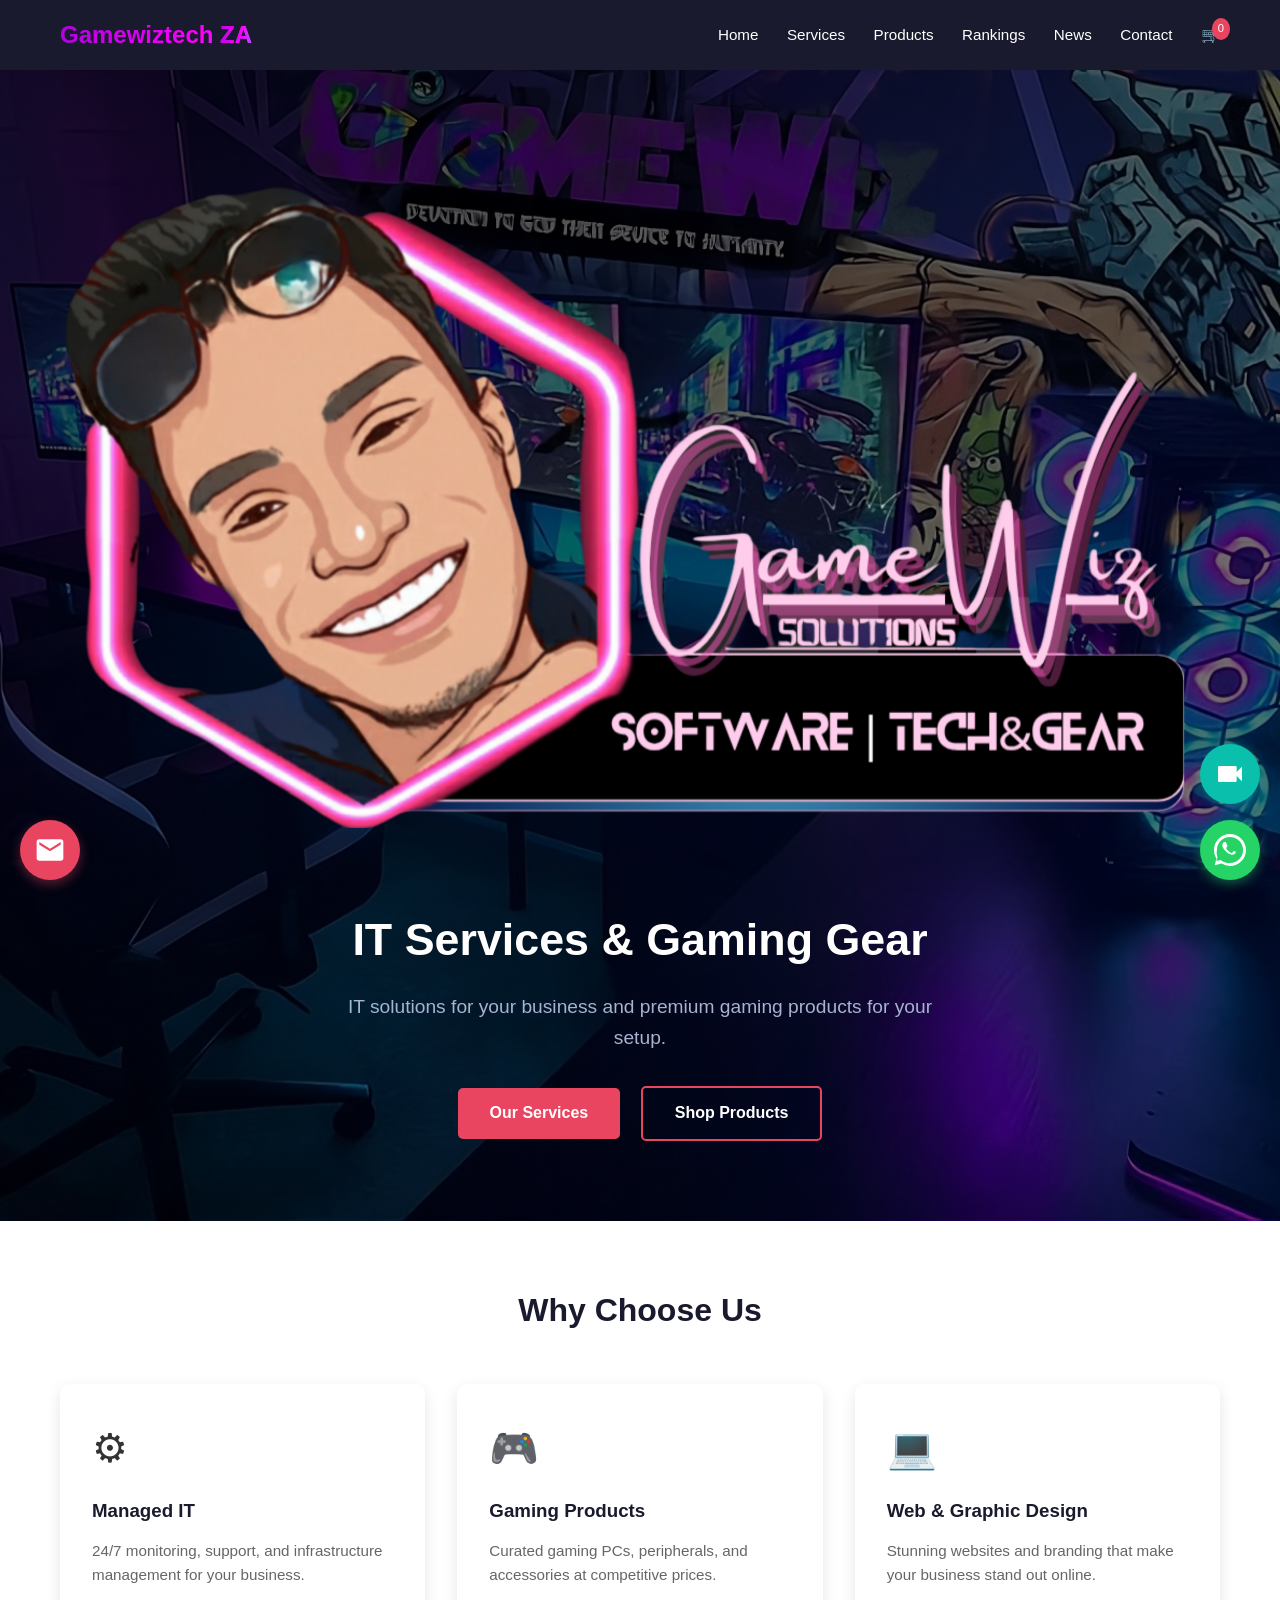
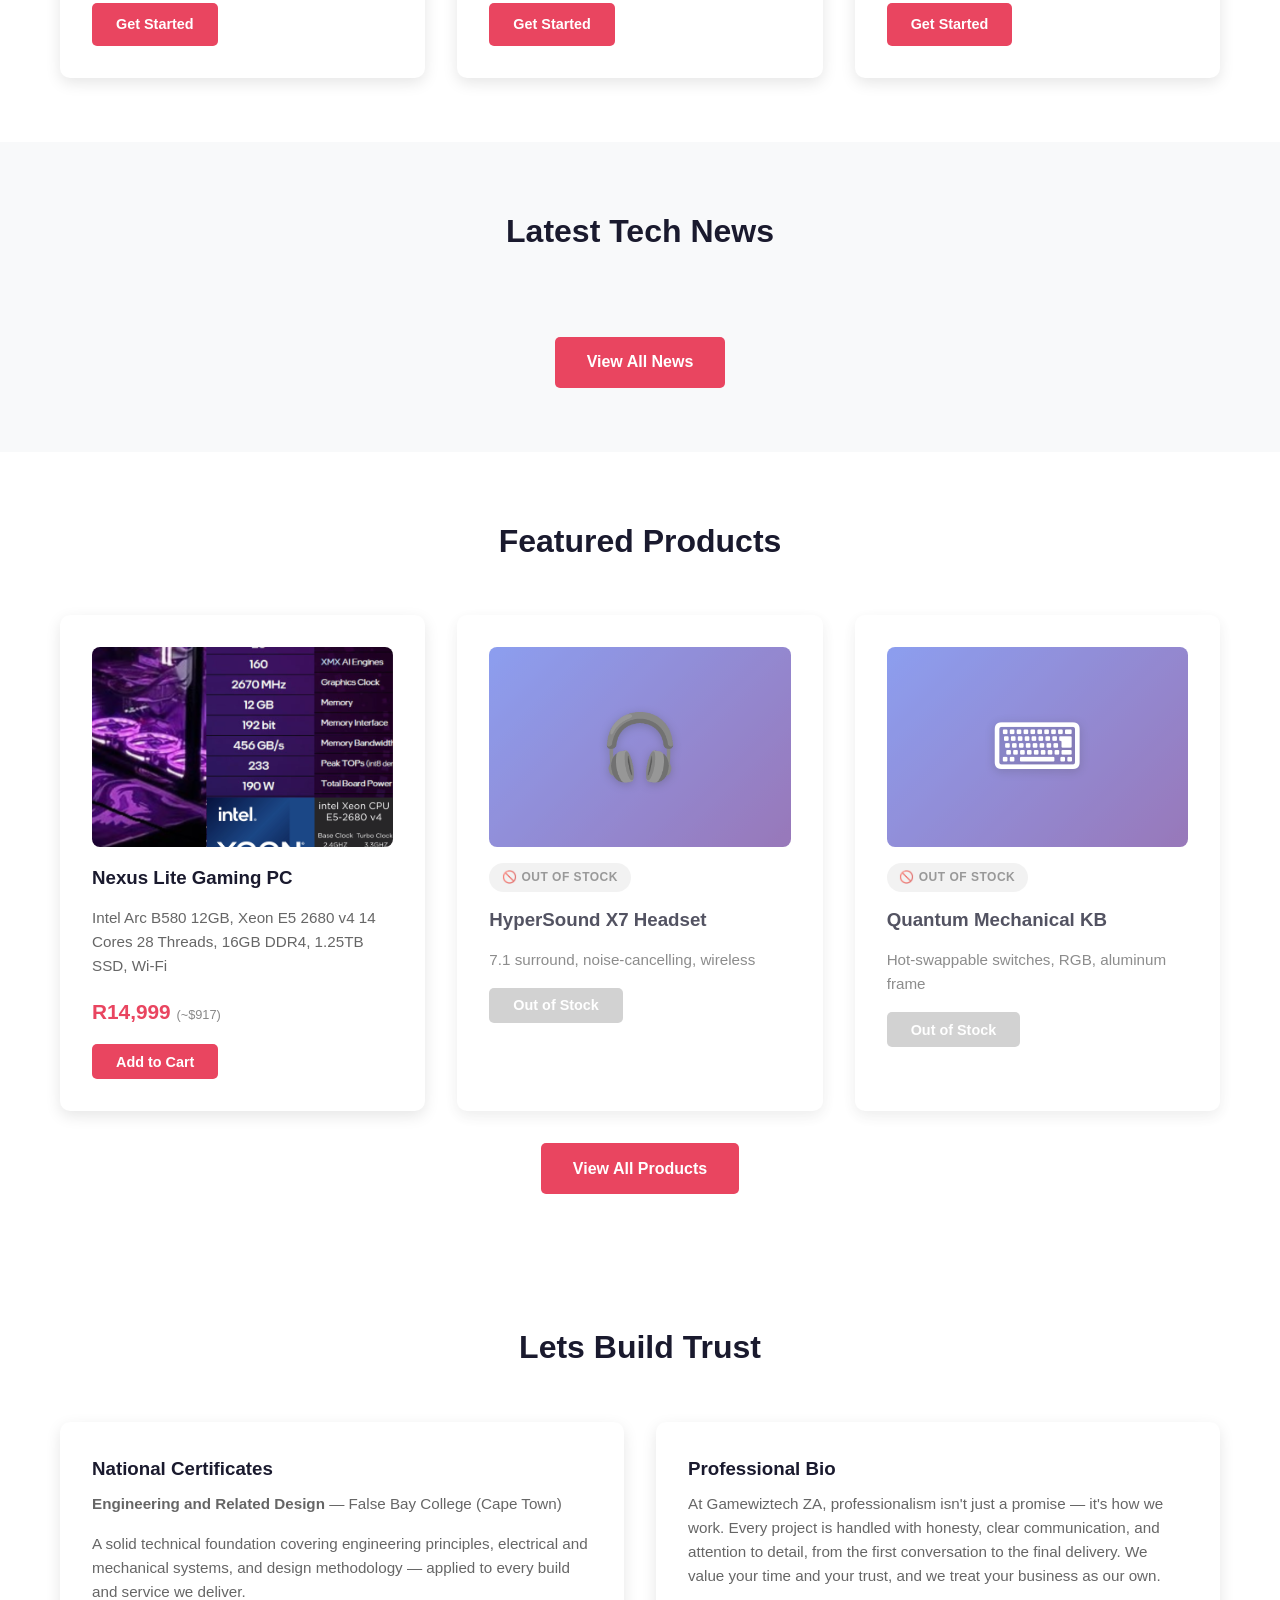
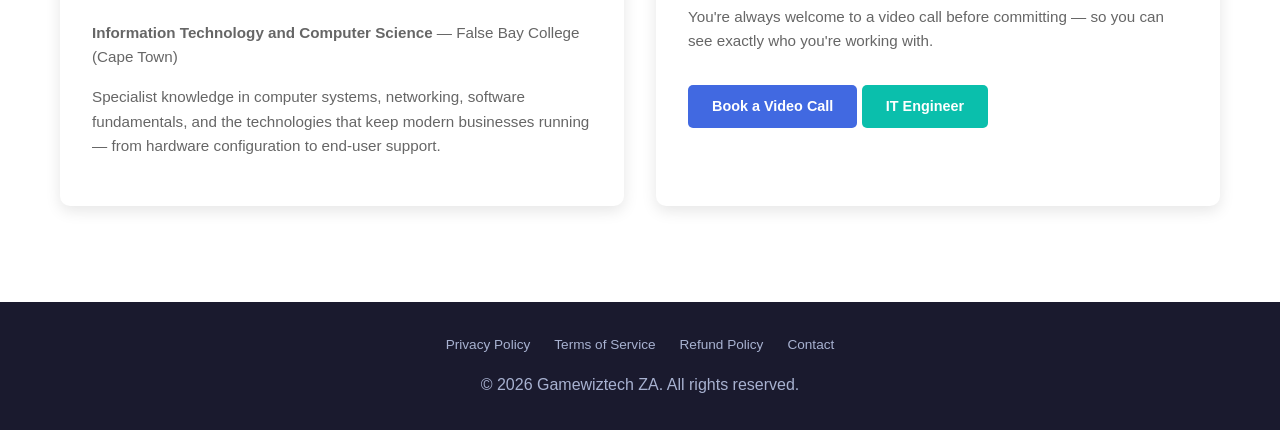
==== commit e1150f9c: "Add Hardware Rankings page (GPU and CPU rankings) with nav links on all pages" ====
--- a/index.html
+++ b/index.html
@@ -3,6 +3,8 @@
 <head>
   <meta charset="UTF-8">
   <meta name="viewport" content="width=device-width, initial-scale=1.0">
+  <meta http-equiv="Content-Security-Policy" content="default-src 'self'; script-src 'self' 'unsafe-inline'; style-src 'self' 'unsafe-inline'; img-src 'self' https: data:; connect-src 'self' https://dev.to; object-src 'none'; base-uri 'self'; form-action 'self'; frame-ancestors 'none'">
+  <meta name="referrer" content="strict-origin-when-cross-origin">
   <title>Gamewiztech ZA — IT Services & Gaming Products</title>
   <link rel="stylesheet" href="css/style.css">
 </head>
@@ -14,6 +16,7 @@
         <a href="index.html">Home</a>
         <a href="services.html">Services</a>
         <a href="products.html">Products</a>
+        <a href="rankings.html">Rankings</a>
         <a href="news.html">News</a>
         <a href="contact.html">Contact</a>
         <a class="cart-icon" onclick="showCart()">&#128722; <span class="cart-count">0</span></a>
--- a/css/style.css
+++ b/css/style.css
@@ -778,6 +778,83 @@
   opacity: 1;
 }
 
+/* Honeypot spam-protection field (hidden from humans, visible to bots) */
+.hp-field {
+  position: absolute;
+  left: -9999px;
+  top: -9999px;
+  height: 0;
+  width: 0;
+  opacity: 0;
+  overflow: hidden;
+}
+
+/* Hardware Rankings */
+.rank-tabs {
+  display: flex;
+  justify-content: center;
+  gap: 0.8rem;
+  margin-bottom: 3rem;
+  flex-wrap: wrap;
+}
+.rank-panel h2 {
+  text-align: center;
+}
+.rank-table-wrap {
+  overflow-x: auto;
+  background: #fff;
+  border-radius: 12px;
+  box-shadow: 0 3px 12px rgba(0,0,0,0.08);
+  padding: 0.5rem 0;
+}
+.rank-table {
+  width: 100%;
+  border-collapse: collapse;
+  min-width: 520px;
+}
+.rank-table th,
+.rank-table td {
+  padding: 0.85rem 1.25rem;
+  text-align: left;
+  border-bottom: 1px solid #eee;
+}
+.rank-table thead th {
+  background: #1a1a2e;
+  color: #fff;
+  font-weight: 600;
+  font-size: 0.9rem;
+  letter-spacing: 0.5px;
+}
+.rank-table tbody tr:hover {
+  background: #f7f8fc;
+}
+.rank-table tbody tr td:first-child {
+  font-weight: 700;
+  color: #1a1a2e;
+  width: 50px;
+}
+.tier {
+  display: inline-block;
+  padding: 0.25rem 0.75rem;
+  border-radius: 20px;
+  font-size: 0.75rem;
+  font-weight: 700;
+  white-space: nowrap;
+}
+.tier-top { background: #e94560; color: #fff; }
+.tier-good { background: #0ABFAC; color: #fff; }
+.tier-mid { background: #4169E1; color: #fff; }
+.tier-budget { background: #888; color: #fff; }
+.rank-note {
+  margin-top: 1.5rem;
+  font-size: 0.9rem;
+  color: #666;
+  text-align: center;
+}
+.rank-note a {
+  color: #e94560;
+}
+
 @media (max-width: 768px) {
   header .container {
     flex-direction: column;
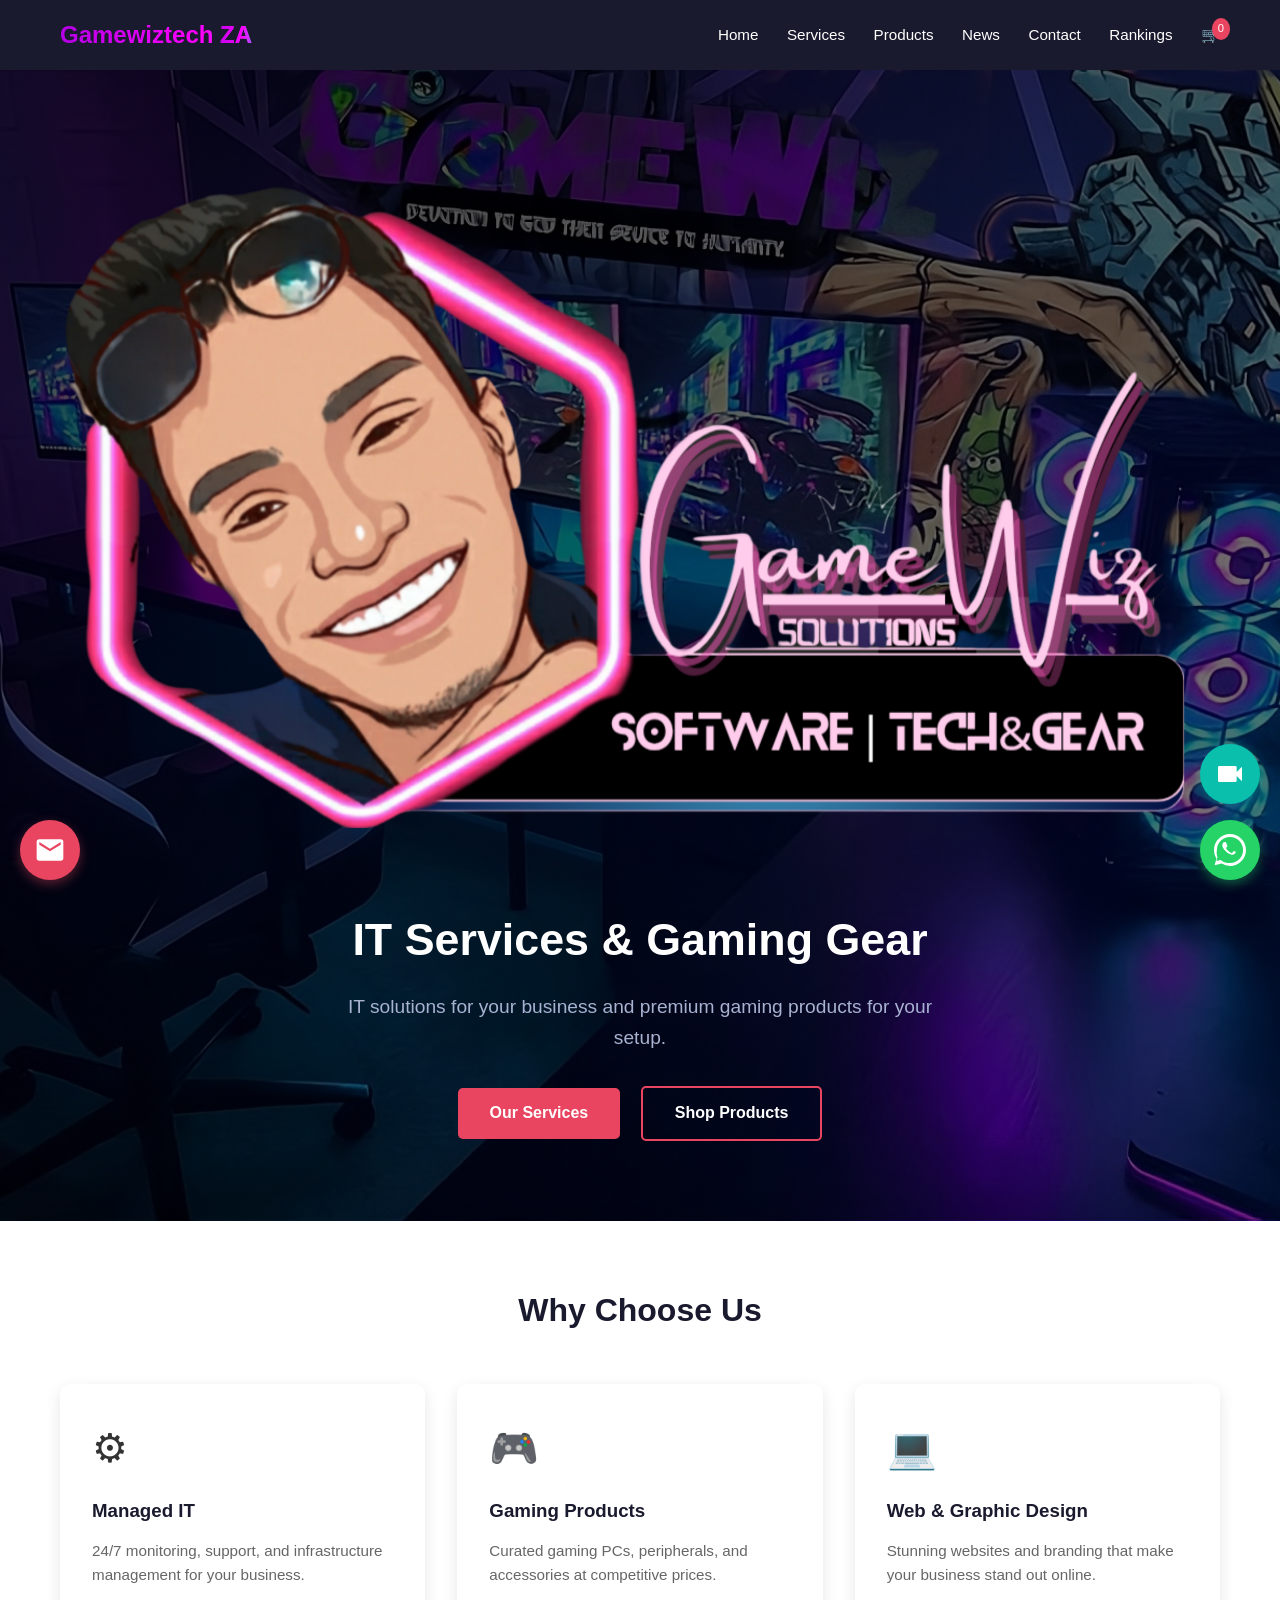
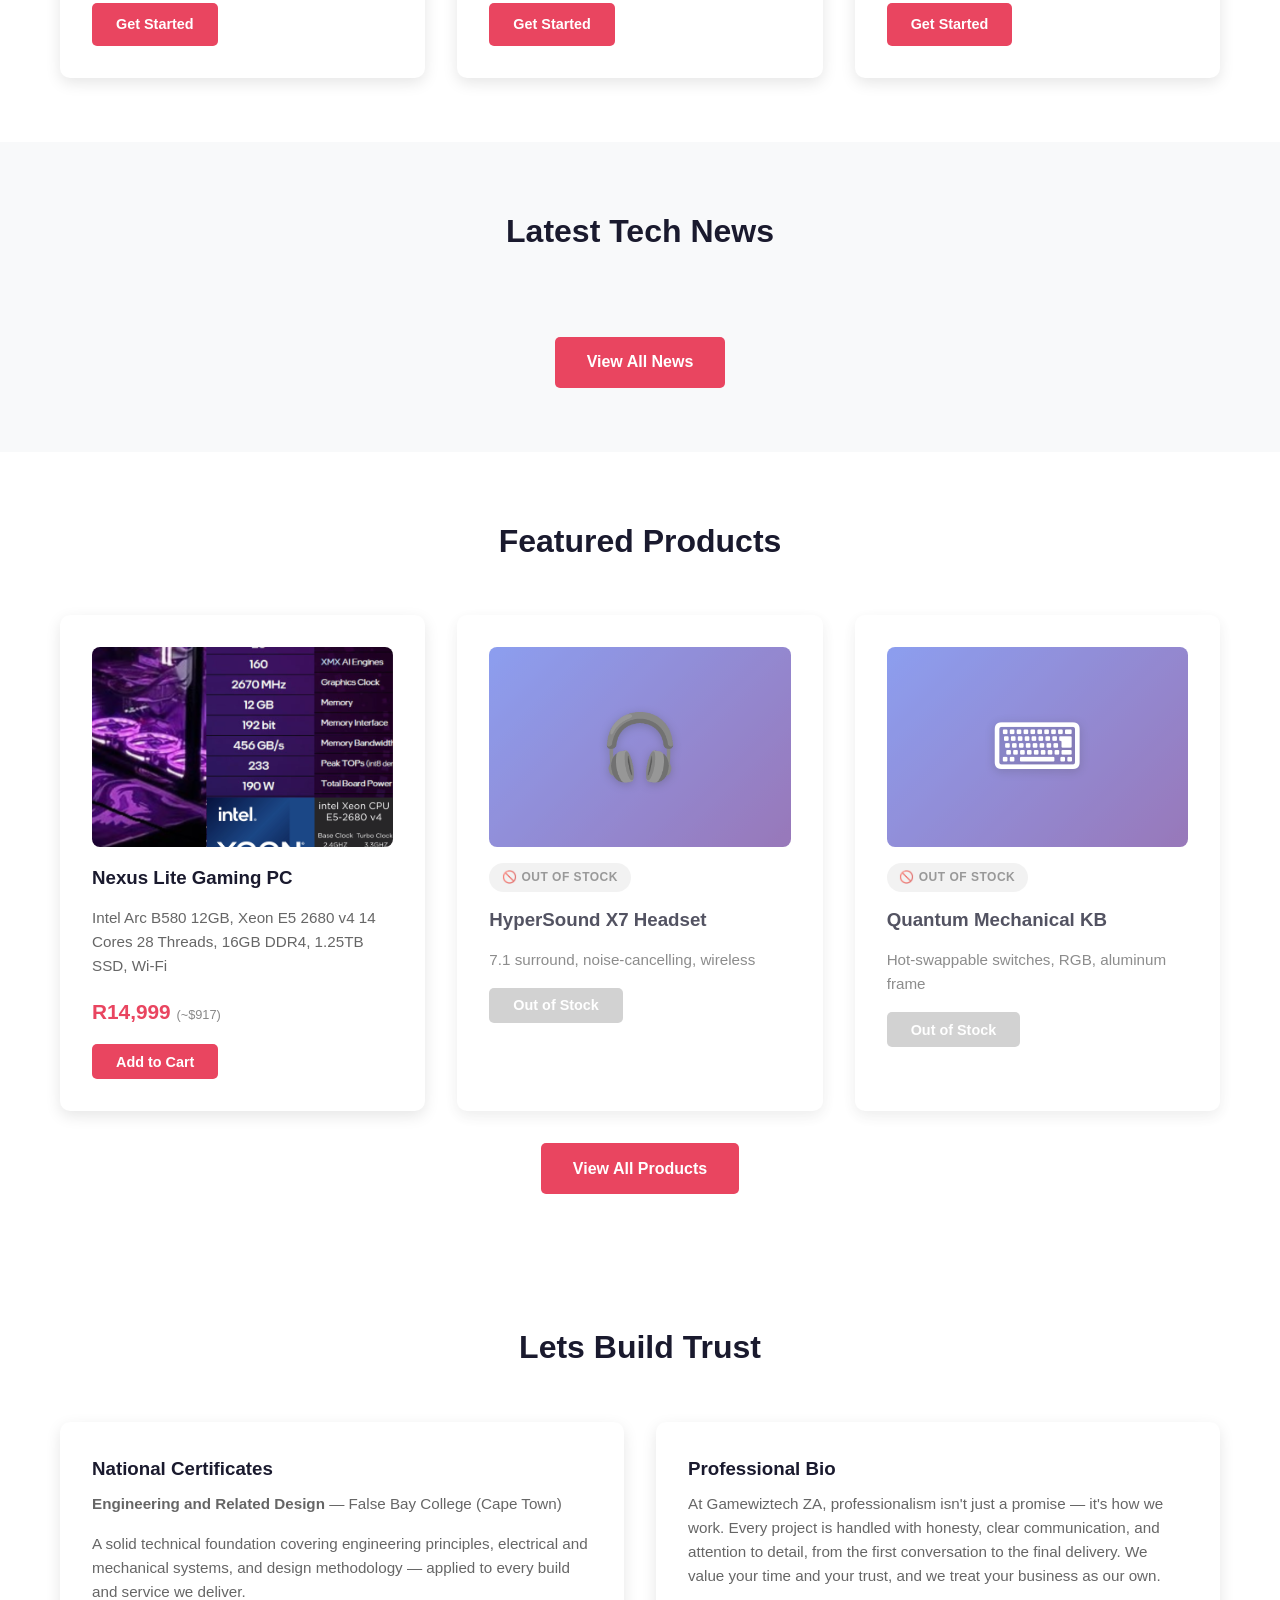
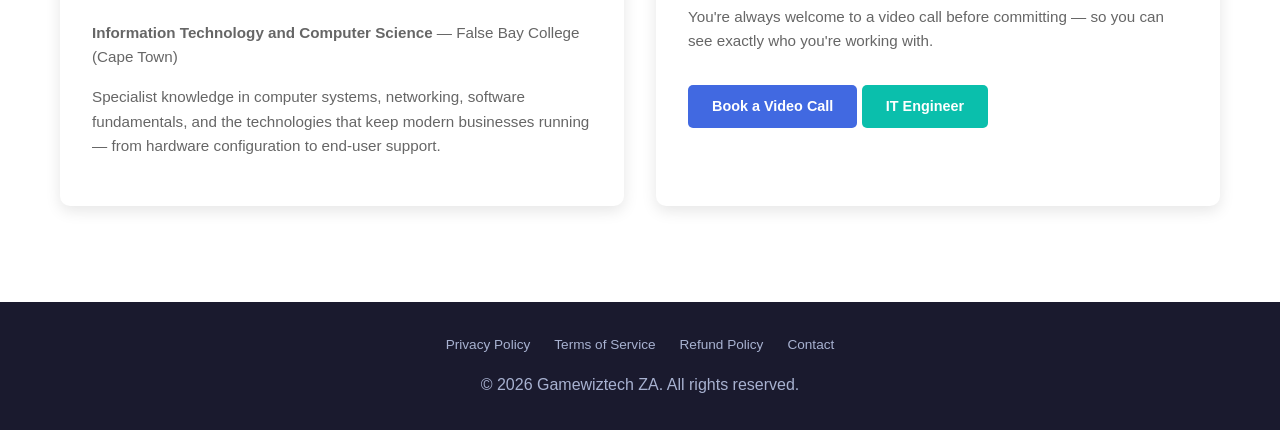
==== commit da841934: "Move Rankings to last nav tab and add Speed column to GPU and CPU ranking tables" ====
--- a/index.html
+++ b/index.html
@@ -16,9 +16,9 @@
         <a href="index.html">Home</a>
         <a href="services.html">Services</a>
         <a href="products.html">Products</a>
-        <a href="rankings.html">Rankings</a>
         <a href="news.html">News</a>
         <a href="contact.html">Contact</a>
+        <a href="rankings.html">Rankings</a>
         <a class="cart-icon" onclick="showCart()">&#128722; <span class="cart-count">0</span></a>
       </nav>
     </div>
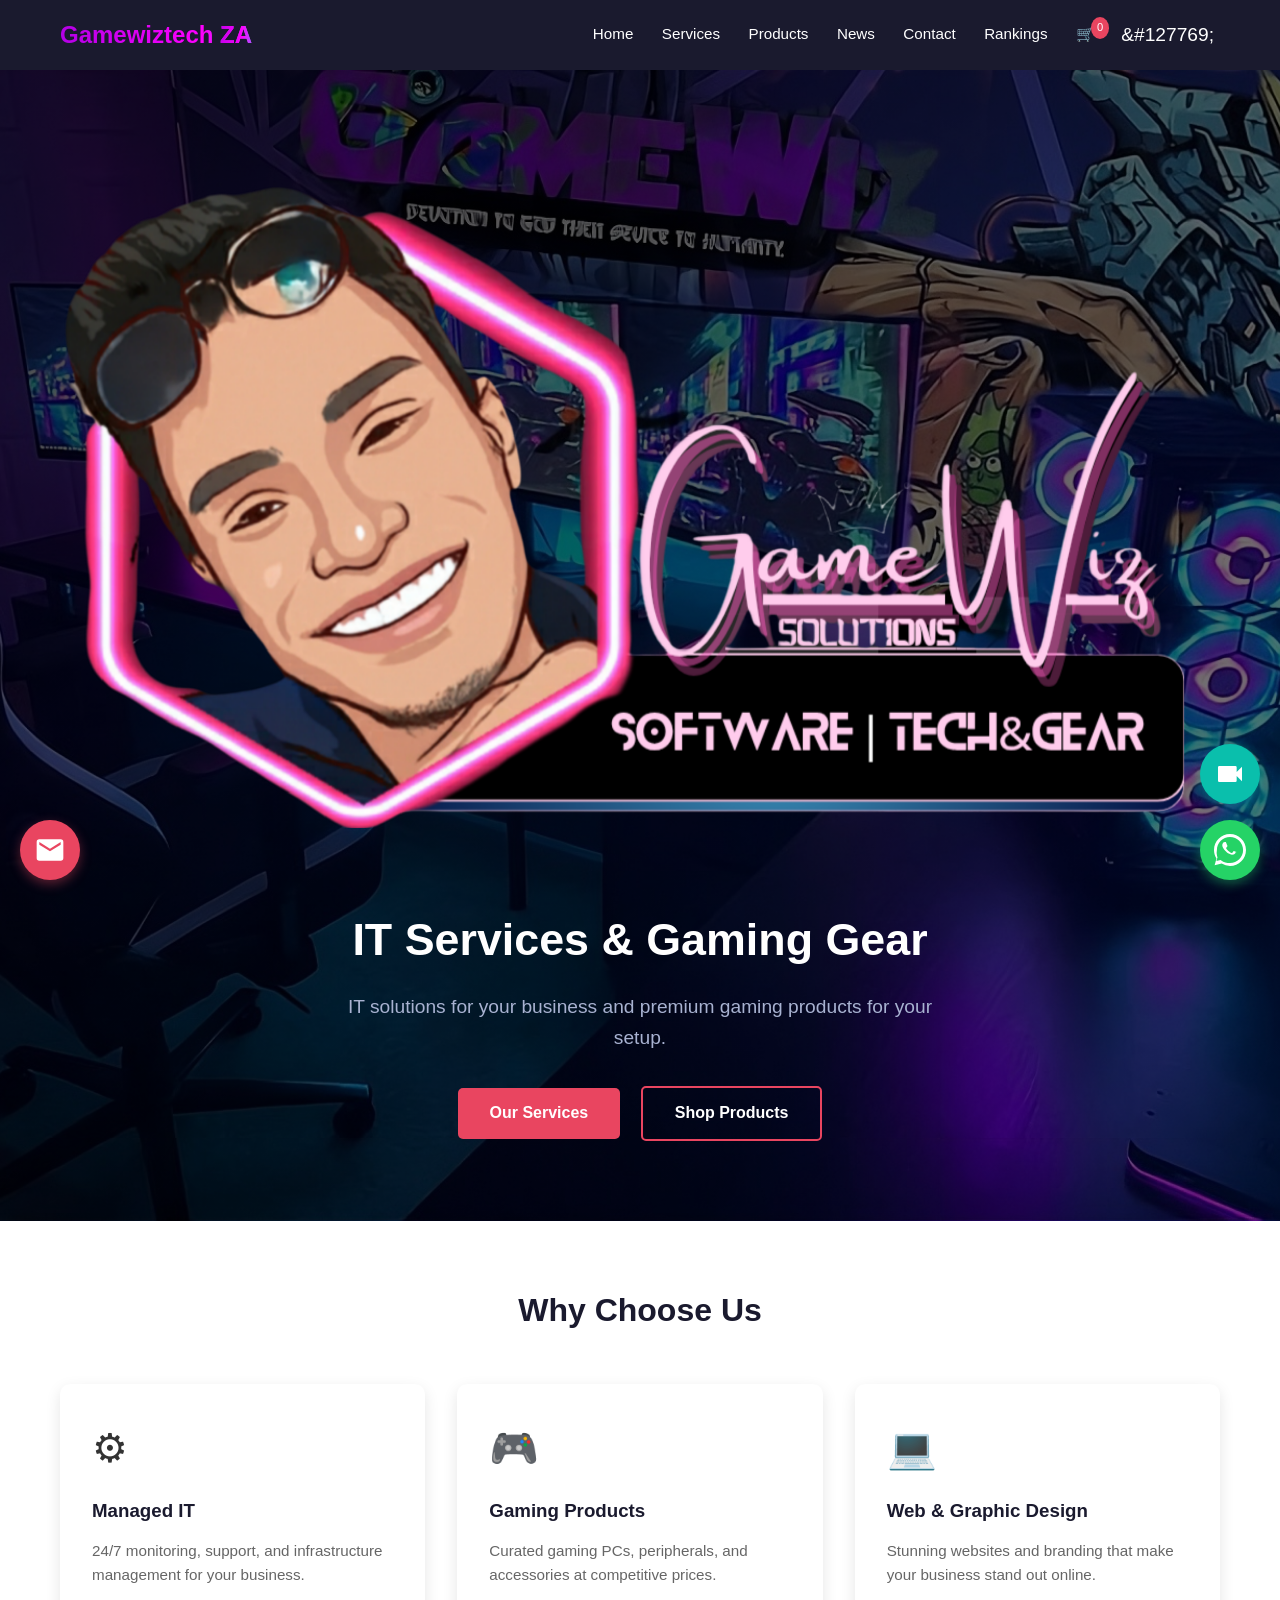
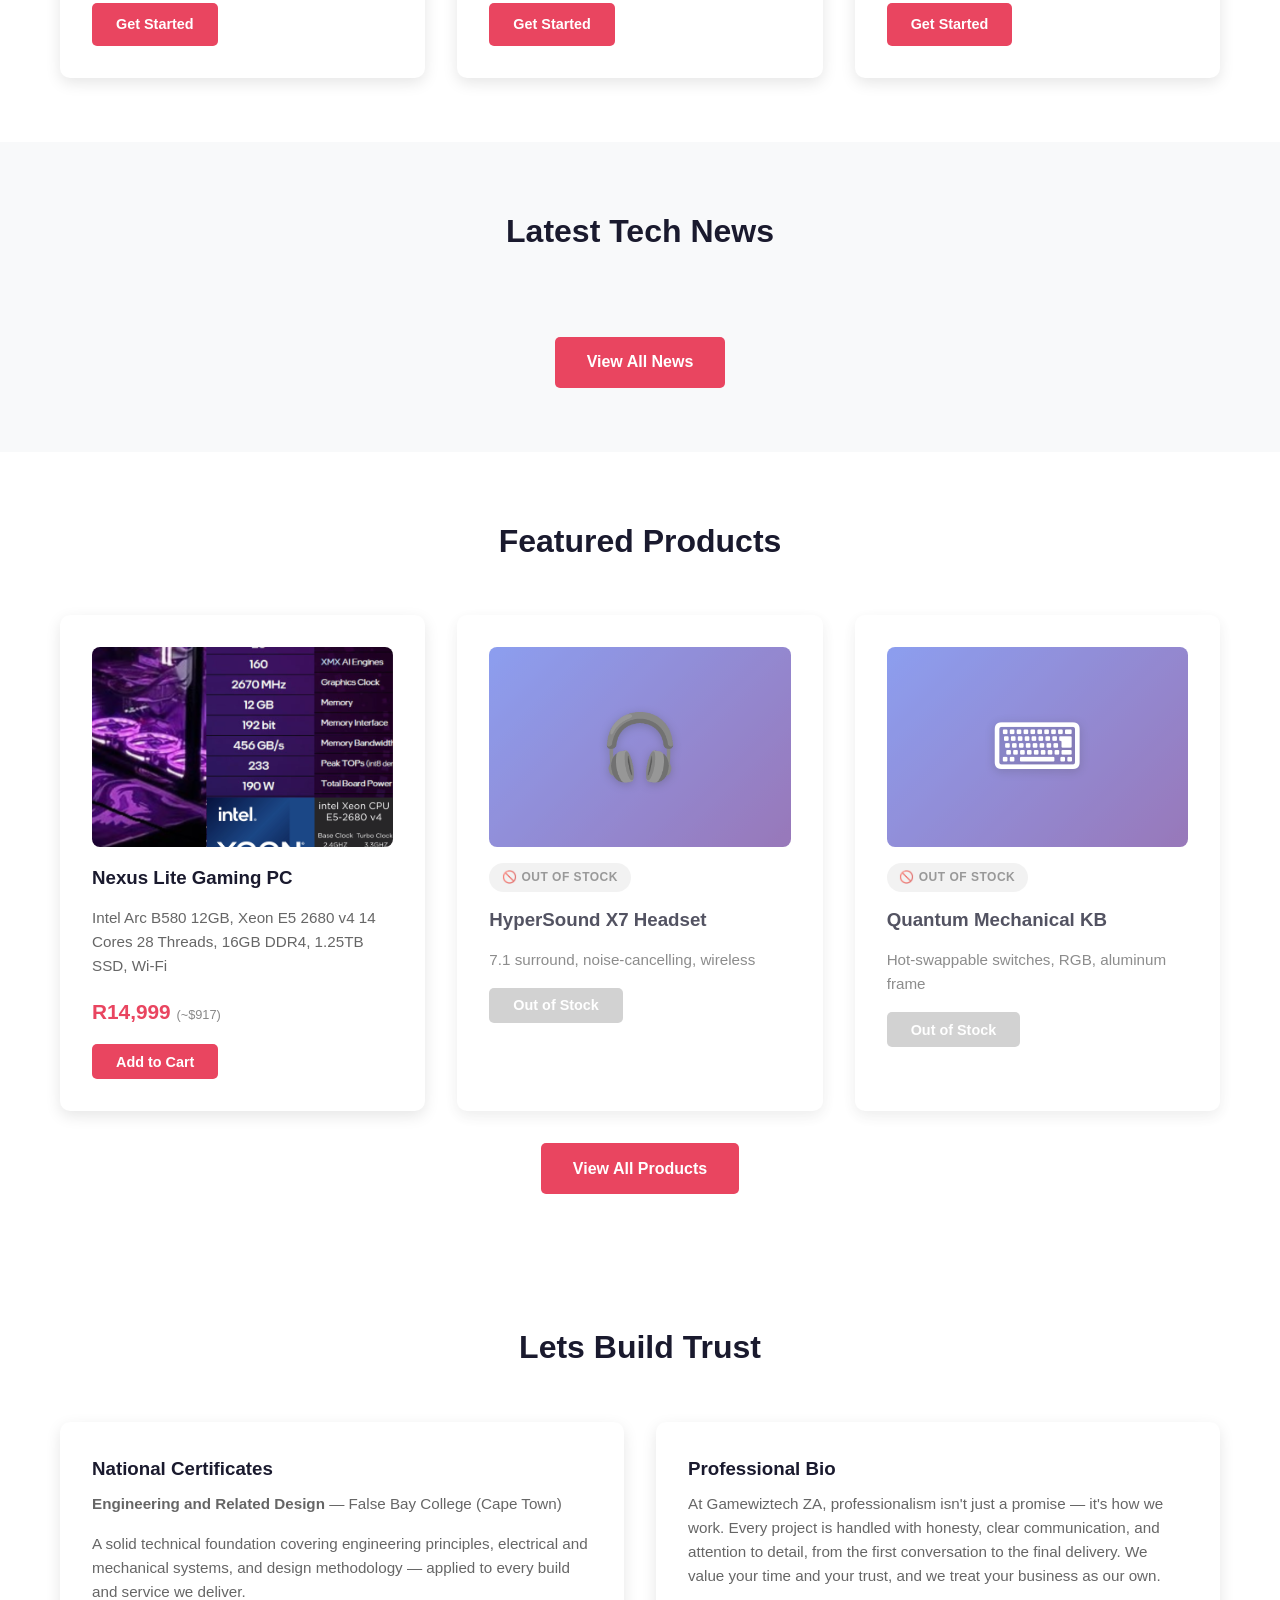
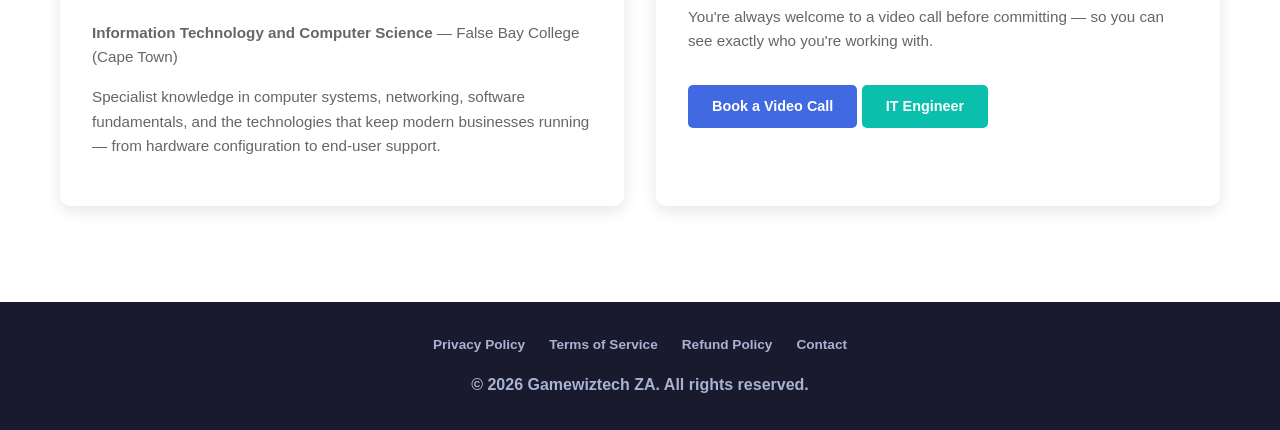
==== commit 6310b860: "Add dark mode: toggle button in header on all pages, CSS dark theme overrides, JS with localStorage " ====
--- a/index.html
+++ b/index.html
@@ -20,6 +20,7 @@
         <a href="contact.html">Contact</a>
         <a href="rankings.html">Rankings</a>
         <a class="cart-icon" onclick="showCart()">&#128722; <span class="cart-count">0</span></a>
+        <button id="darkToggle" class="dark-toggle" aria-label="Toggle dark mode" title="Toggle dark mode">&#127769;</button>
       </nav>
     </div>
   </header>
@@ -155,6 +156,7 @@
 
   <script src="js/cart.js"></script>
   <script src="js/whatsapp.js"></script>
+  <script src="js/darkmode.js"></script>
   <script>
     const homeTags = ['gaming', 'gamedev', 'ai', 'machinelearning', 'linux', 'opensource', 'hardware', 'steam'];
     const homeCatMap = {
--- a/css/style.css
+++ b/css/style.css
@@ -565,6 +565,7 @@
   text-align: center;
   padding: 2rem 0;
   margin-top: 2rem;
+  font-weight: 600;
 }
 
 .footer-links {
@@ -579,6 +580,7 @@
   color: #a8b2d1;
   text-decoration: none;
   font-size: 0.85rem;
+  font-weight: 700;
   transition: color 0.3s;
 }
 
@@ -845,14 +847,138 @@
 .tier-good { background: #0ABFAC; color: #fff; }
 .tier-mid { background: #4169E1; color: #fff; }
 .tier-budget { background: #888; color: #fff; }
+.rating-val {
+  display: inline-block;
+  font-weight: 800;
+  color: #1a1a2e;
+  margin-right: 0.5rem;
+  min-width: 2.5rem;
+}
+.rating-bar {
+  display: inline-block;
+  vertical-align: middle;
+  width: 60px;
+  height: 8px;
+  background: #eee;
+  border-radius: 8px;
+  overflow: hidden;
+}
+.rating-bar span {
+  display: block;
+  height: 100%;
+  background: linear-gradient(90deg, #4169E1, #0ABFAC);
+  border-radius: 8px;
+}
 .rank-note {
   margin-top: 1.5rem;
   font-size: 0.9rem;
   color: #666;
   text-align: center;
+  font-weight: 700;
 }
 .rank-note a {
   color: #e94560;
+}
+
+/* Compare tool */
+.compare-intro {
+  text-align: center;
+  color: #666;
+  margin-bottom: 1.5rem;
+}
+.compare-controls {
+  display: flex;
+  flex-direction: column;
+  align-items: center;
+  gap: 1.25rem;
+  margin-bottom: 2rem;
+}
+.compare-type {
+  display: flex;
+  gap: 0.8rem;
+}
+.compare-selects {
+  display: flex;
+  align-items: center;
+  gap: 1rem;
+  flex-wrap: wrap;
+  justify-content: center;
+}
+.compare-select {
+  padding: 0.6rem 0.9rem;
+  border: 2px solid #ddd;
+  border-radius: 8px;
+  font-size: 0.95rem;
+  cursor: pointer;
+  max-width: 280px;
+  background: #fff;
+  color: #1a1a2e;
+}
+.compare-select:focus {
+  outline: none;
+  border-color: #4169E1;
+}
+.compare-vs {
+  font-weight: 800;
+  color: #e94560;
+  font-size: 1.1rem;
+}
+.compare-result {
+  min-height: 60px;
+}
+.compare-table-wrap {
+  overflow-x: auto;
+  background: #fff;
+  border-radius: 12px;
+  box-shadow: 0 3px 12px rgba(0,0,0,0.08);
+}
+.compare-table th,
+.compare-table td {
+  padding: 0.85rem 1.25rem;
+  text-align: left;
+  border-bottom: 1px solid #eee;
+}
+.compare-row-label {
+  background: #f4f5fa;
+  color: #1a1a2e;
+  font-weight: 600;
+  white-space: nowrap;
+}
+.better-a {
+  background: #e8f6f3 !important;
+  font-weight: 700;
+}
+.better-b {
+  background: #fdeef0 !important;
+  font-weight: 700;
+}
+.compare-note {
+  margin-top: 1.25rem;
+  font-size: 0.85rem;
+  color: #888;
+  text-align: center;
+  font-weight: 600;
+}
+
+/* SEO content block on Rankings page */
+.seo-content {
+  margin-top: 3.5rem;
+  max-width: 860px;
+  padding-top: 2rem;
+  border-top: 1px solid #e8e8ef;
+}
+.seo-content h2 {
+  font-size: 1.35rem;
+  color: #1a1a2e;
+  margin: 1.5rem 0 0.75rem;
+}
+.seo-content p {
+  color: #444;
+  line-height: 1.7;
+  margin-bottom: 1rem;
+}
+.seo-content strong {
+  color: #1a1a2e;
 }
 
 @media (max-width: 768px) {
@@ -870,3 +996,173 @@
     width: 100%;
   }
 }
+
+/* ===== Dark Mode ===== */
+body.dark {
+  background: #12121c;
+  color: #e6e6f0;
+}
+body.dark header {
+  background: #0d0d15;
+}
+body.dark .section-title,
+body.dark .card h3,
+body.dark .news-card-title,
+body.dark .compare-row-label,
+body.dark .rating-val,
+body.dark .rank-table tbody tr td:first-child,
+body.dark .seo-content h2,
+body.dark .seo-content strong {
+  color: #f0f0f8;
+}
+body.dark .card,
+body.dark .news-card,
+body.dark .rank-table-wrap,
+body.dark .compare-table-wrap,
+body.dark .policy-card,
+body.dark .cart-modal,
+body.dark .contact-form,
+body.dark .contact-info,
+body.dark .service-item,
+body.dark .product-detail {
+  background: #1c1c2a;
+}
+body.dark .card p,
+body.dark .news-card-excerpt,
+body.dark .seo-content p,
+body.dark .rank-note,
+body.dark .compare-intro,
+body.dark .compare-note,
+body.dark .news-card-meta {
+  color: #b9b9cc;
+}
+body.dark .rank-table th {
+  background: #12121c;
+}
+body.dark .rank-table th,
+body.dark .rank-table td {
+  border-color: #2a2a3a;
+}
+body.dark .rank-table tbody tr:hover,
+body.dark .compare-table-wrap tbody tr:hover {
+  background: #22223a !important;
+}
+body.dark .rank-table thead th,
+body.dark .compare-table .compare-row-label {
+  background: #14141f;
+  color: #f0f0f8;
+}
+body.dark .rating-bar {
+  background: #33334a;
+}
+body.dark .filter-btn {
+  background: #2a2a3a;
+  color: #cfcfdd;
+  border-color: #2a2a3a;
+}
+body.dark .filter-btn:hover {
+  background: #3a3a52;
+}
+body.dark .filter-btn.active,
+body.dark .compare-type-btn.active {
+  background: #e94560;
+  color: #fff;
+  border-color: #e94560;
+}
+body.dark .news-filters .filter-btn.active {
+  background: #1a1a2e;
+  border-color: #1a1a2e;
+}
+body.dark .compare-select {
+  background: #2a2a3a;
+  color: #e6e6f0;
+  border-color: #44445c;
+}
+body.dark .better-a { background: #12332d !important; }
+body.dark .better-b { background: #3a1d20 !important; }
+body.dark .seo-content {
+  border-top-color: #2a2a3a;
+}
+body.dark .cart-modal-header {
+  border-bottom-color: #2a2a3a;
+}
+body.dark input[type="text"],
+body.dark input[type="email"],
+body.dark input[type="tel"],
+body.dark textarea,
+body.dark select {
+  background: #2a2a3a;
+  color: #e6e6f0;
+  border-color: #44445c;
+}
+body.dark .cart-modal-overlay,
+body.dark .cart-overlay {
+  background: rgba(0,0,0,0.7);
+}
+
+/* Honor OS-level dark mode via a system-only fallback if user hasn't chosen */
+@media (prefers-color-scheme: dark) {
+  body:not(.light) {
+    background: #12121c;
+    color: #e6e6f0;
+  }
+  body:not(.light) header { background: #0d0d15; }
+  body:not(.light) .section-title,
+  body:not(.light) .card h3,
+  body:not(.light) .news-card-title,
+  body:not(.light) .compare-row-label,
+  body:not(.light) .rating-val,
+  body:not(.light) .rank-table tbody tr td:first-child,
+  body:not(.light) .seo-content h2,
+  body:not(.light) .seo-content strong { color: #f0f0f8; }
+  body:not(.light) .card,
+  body:not(.light) .news-card,
+  body:not(.light) .rank-table-wrap,
+  body:not(.light) .compare-table-wrap,
+  body:not(.light) .policy-card,
+  body:not(.light) .cart-modal,
+  body:not(.light) .contact-form,
+  body:not(.light) .contact-info,
+  body:not(.light) .service-item,
+  body:not(.light) .product-detail { background: #1c1c2a; }
+  body:not(.light) .card p,
+  body:not(.light) .news-card-excerpt,
+  body:not(.light) .seo-content p,
+  body:not(.light) .rank-note,
+  body:not(.light) .compare-intro,
+  body:not(.light) .compare-note,
+  body:not(.light) .news-card-meta { color: #b9b9cc; }
+  body:not(.light) .rank-table thead th,
+  body:not(.light) .compare-table .compare-row-label { background: #14141f; color: #f0f0f8; }
+  body:not(.light) .rank-table th,
+  body:not(.light) .rank-table td { border-color: #2a2a3a; }
+  body:not(.light) .rank-table tbody tr:hover { background: #22223a !important; }
+  body:not(.light) .rating-bar { background: #33334a; }
+  body:not(.light) .filter-btn { background: #2a2a3a; color: #cfcfdd; border-color: #2a2a3a; }
+  body:not(.light) .filter-btn:hover { background: #3a3a52; }
+  body:not(.light) .compare-select { background: #2a2a3a; color: #e6e6f0; border-color: #44445c; }
+  body:not(.light) .better-a { background: #12332d !important; }
+  body:not(.light) .better-b { background: #3a1d20 !important; }
+  body:not(.light) input[type="text"],
+  body:not(.light) input[type="email"],
+  body:not(.light) input[type="tel"],
+  body:not(.light) textarea,
+  body:not(.light) select { background: #2a2a3a; color: #e6e6f0; border-color: #44445c; }
+}
+
+/* Dark mode toggle button */
+.dark-toggle {
+  background: transparent;
+  border: none;
+  cursor: pointer;
+  font-size: 1.2rem;
+  margin-left: 1rem;
+  padding: 4px 6px;
+  border-radius: 6px;
+  color: #fff;
+  transition: background 0.3s;
+  vertical-align: middle;
+}
+.dark-toggle:hover {
+  background: rgba(255,255,255,0.15);
+}
